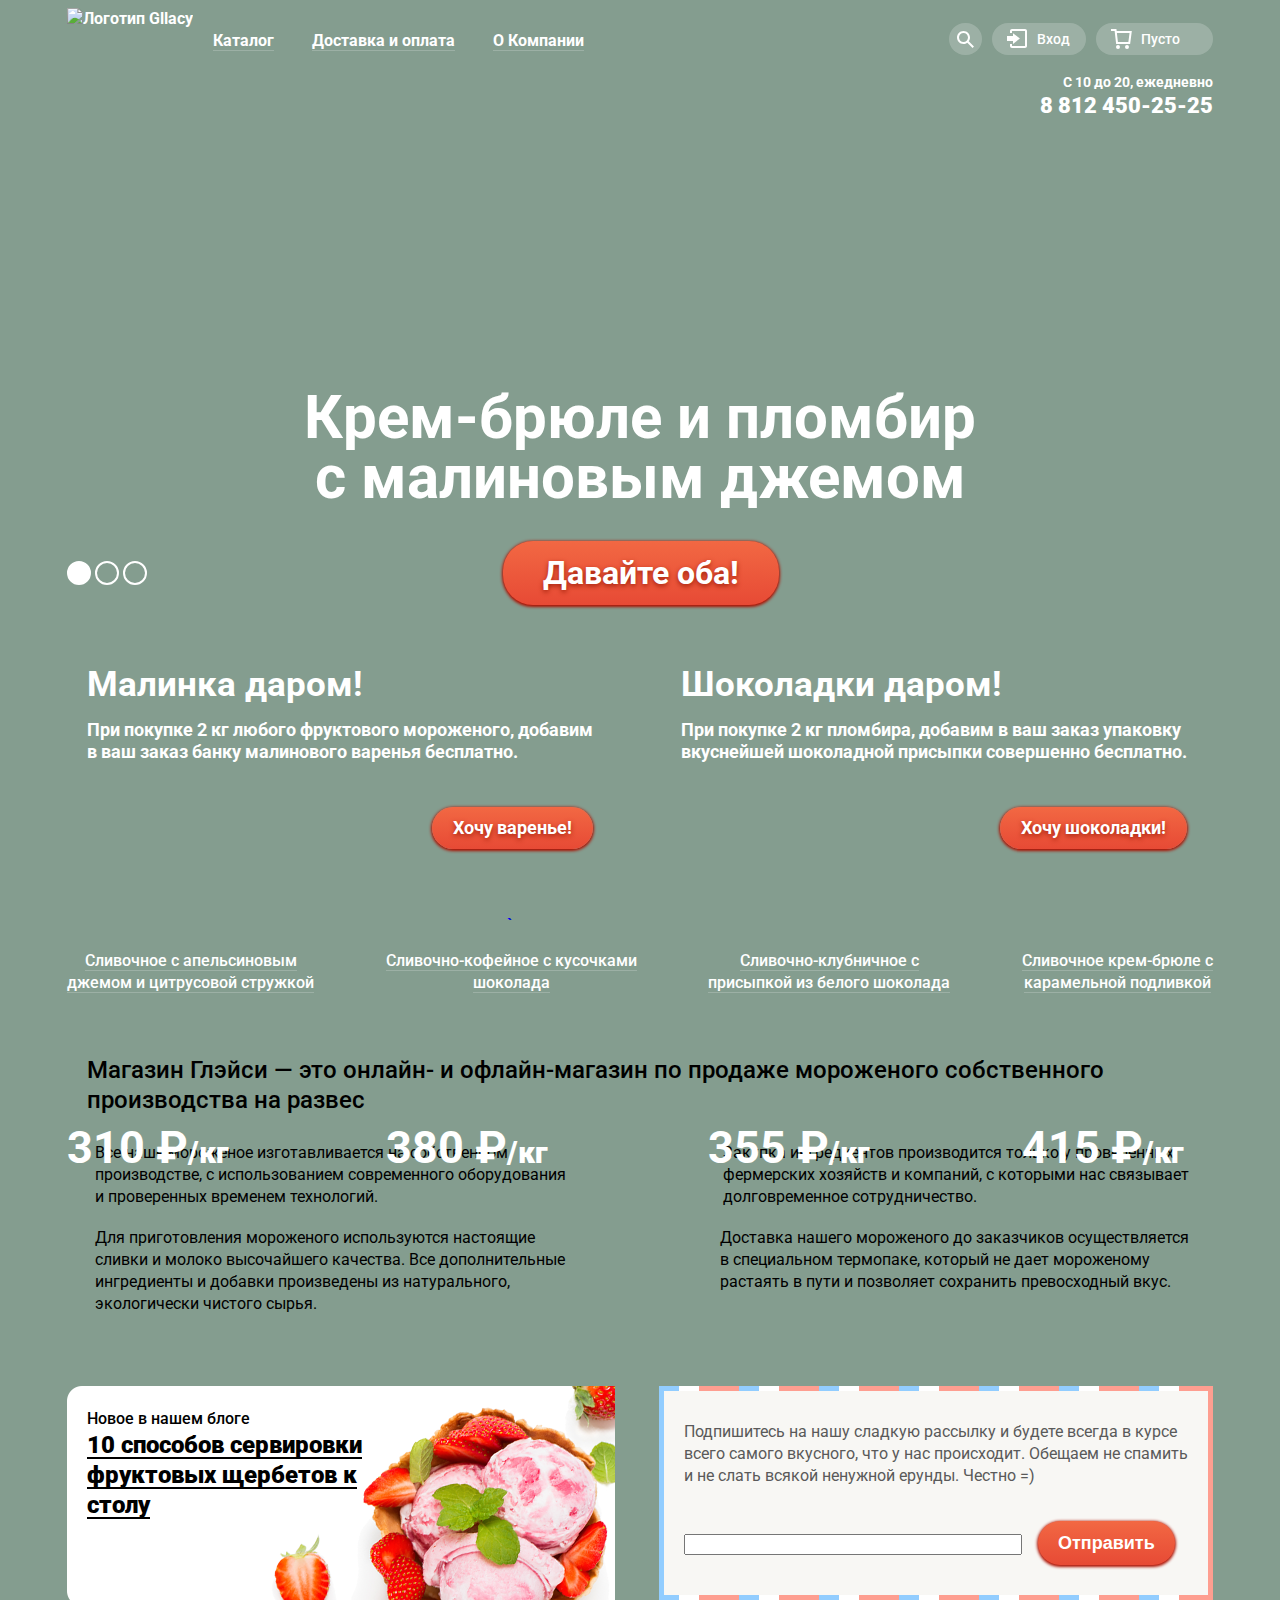
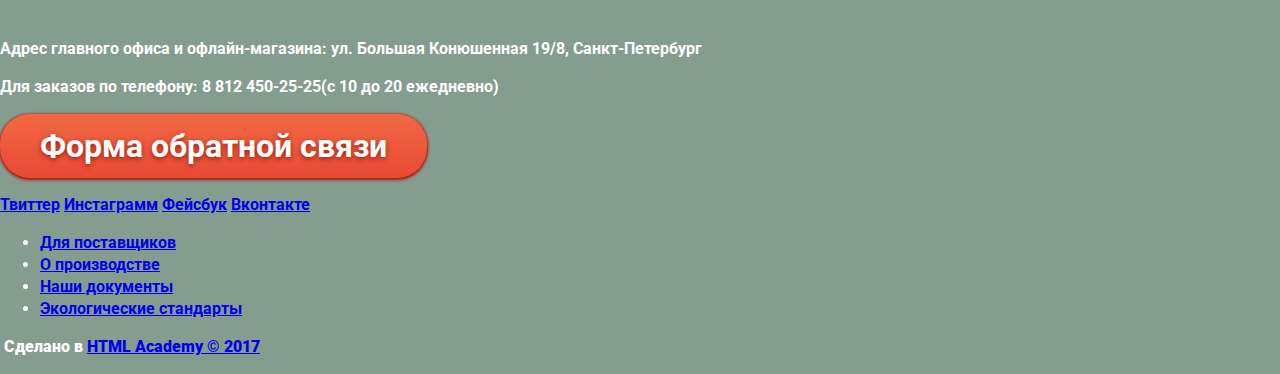
==== index.html @ 79364df5 "Добавил изменения в about" ====
<!DOCTYPE html>
<html lang="en">
<head>
	<meta charset="UTF-8">
	<title>Gllacy</title>
	<link href="https://fonts.googleapis.com/css?family=Roboto:400,500,700&amp;subset=cyrillic" rel="stylesheet">
	<link rel="stylesheet" href="css/styles.css">
</head>
<body>
	<header class="main-header conteiner">
		<img src="img/Logo.svg" alt="Логотип Gllacy" class="header-logo" height="64px">
		<nav>
			<ul class="site-nav">
				<li class="catalog-hover">
					<a href="#" class="catalog-link"><span>Каталог</span></a>	
					<div class="catalog-nav">
						<p>Новинки</p>
						<ul>
							<li><a href="#" class="link-item">Сливочное</a></li>
							<li><a href="#" class="link-item">Щербеты</a></li>
							<li><a href="#" class="link-item">Фруктовый лед</a></li>
							<li><a href="#" class="link-item">Мелорин</a></li>
						</ul>
					</div>
				</li>
				<li><a href="#" class="delivery-link"><span>Доставка и оплата</span></a></li>
				<li><a href="#"><span>О Компании</span></a></li>
			</ul>
			<ul class="user-nav">
				<li class="loop-link">
					<a href="#" class="user-links loop-icon"><svg version="1.1" xmlns="http://www.w3.org/2000/svg" xmlns:xlink="http://www.w3.org/1999/xlink" x="0px" y="0px" width="17px"
					 height="17px" viewBox="0 0 17 17" enable-background="new 0 0 17 17" xml:space="preserve">\
				<g id="Layer_2">
					<path fill="#FFFFFF" d="M16.958,15.527L11.75,10.32C12.533,9.247,13,7.93,13,6.5C13,2.91,10.09,0,6.5,0S0,2.91,0,6.5
						S2.91,13,6.5,13c1.438,0,2.763-0.473,3.839-1.263l5.205,5.204L16.958,15.527z M6.5,11C4.019,11,2,8.981,2,6.5S4.019,2,6.5,2
						S11,4.019,11,6.5S8.981,11,6.5,11z"/>
				</g>
				</svg>
				</a>
				<div class="find">
						<form action="#" class="find-form" method="post">
							<label for="#"><span  class="visually-hidden">Поиск</span>
							<input type="text" placeholder="Что ищем?">
							</label>
						</form>
				</div>
				</li>
				<li class="login-li"><a href="#" class="user-links login"><svg version="1.1" id="Layer_1" xmlns="http://www.w3.org/2000/svg" xmlns:xlink="http://www.w3.org/1999/xlink" x="0px" y="0px"
	 width="21px" height="19px" viewBox="0 0 21 19" enable-background="new 0 0 21 19" xml:space="preserve">
<g>
	<polygon fill="#FFFFFF" points="6,14.875 12.917,9.5 6,4.125 6,7.042 -0.042,7.042 -0.042,11.959 6,11.959 	"/>
	<path fill="#FFFFFF" d="M18,0H5C3.9,0,3,0.9,3,2v2h2V2h13v15H5v-2H3v2c0,1.1,0.9,2,2,2h13c1.1,0,2-0.9,2-2V2C20,0.9,19.1,0,18,0z"
		/>
</g>
</svg>Вход</a>
				<div class="feedback-header">
						<form action="#" class="feedback-header-form" method="post">
							<label for="#"><span  class="visually-hidden">Электронная почта</span>
							<input type="text" placeholder="Электронная почта">
							</label>
							<label for="#"><span  class="visually-hidden">Пароль</span>
							<input type="text" placeholder="Пароль">
							</label>
							<button type="submit" class="button-sbm">Войти</button>
							<p class="feedback-header-links">
								<a href="#"><span class="links-wrap">Забыли пароль?</span></a>
								<a href="#"><span class="links-wrap">Новая регистрация</span></a>
							</p>
						</form>
				</div>
				</li>
				<li class="basket-li"><a href="#" class="basket user-links"><svg version="1.1" id="Layer_1" xmlns="http://www.w3.org/2000/svg" xmlns:xlink="http://www.w3.org/1999/xlink" x="0px" y="0px"
	 width="21px" height="20px" viewBox="0 0 21 20" enable-background="new 0 0 21 20" xml:space="preserve">
<g>
	<path fill="#FFFFFF" d="M5.657,2.031L5.422,0H0v2h3.64l1.5,13h13.988l1.699-12.969H5.657z M17.372,13H6.922L5.888,4.031h12.66
		L17.372,13z"/>
	<circle fill="#FFFFFF" cx="6.984" cy="18" r="2"/>
	<circle fill="#FFFFFF" cx="15.984" cy="18" r="2"/>
</g>
</svg>
Пусто</a></li>
				<li>
					<p class="phone-number">
					С 10 до 20, ежедневно <b class="number">8 812 450-25-25</b>
					</p>
				</li>
			</ul>
		</nav>
	</header>
	<main class="conteiner">
		<section class="offer">
			<h1>Крем-брюле и пломбир <br> с малиновым джемом</h1>
				<div class="slider-wrap">
					<ul class="slider">
						<li>
							<label class="slider-item"><input type="radio" name="slider-number" checked><span class="radio-indicator"></span></label>
						</li>
						<li>
							<label class="slider-item"><input type="radio" name="slider-number"><span class="radio-indicator"></span></label>
						</li>
						<li>
							<label class="slider-item"><input type="radio" name="slider-number"><span class="radio-indicator"></span></label>
						</li>
					</ul>
					<a href="#" class="button-slider">Давайте оба!</a>
				</div>
			<h2 class="visually-hidden">Акции магазина:</h2>
		<ul class="offer-block-wrap">
				<li class="offer-block">
					<h3>Малинка даром!</h3>
					<p>При покупке 2 кг любого фруктового мороженого, добавим <br> в ваш заказ банку малинового варенья бесплатно.</p>
					<a href="#" class="offer-link">Хочу варенье!</a>
				</li>
				<li class="offer-block">
					<h3>Шоколадки даром!</h3>
					<p>При покупке 2 кг пломбира, добавим в ваш заказ упаковку  <br>вкуснейшей шоколадной присыпки совершенно бесплатно.</p>
					<a href="#" class="offer-link">Хочу шоколадки!</a>
				</li>
			</ul>
		</section>
		<section class="catalog">
			<h2 class="visually-hidden">Каталог товаров:</h2>
			<p class="catalog-item">
				<a href="#" class="image-link">
					<img src="img/catalog-image1.png" alt="">
					<span class="price">310 &#8381<b>/кг</b></span>
				</a>
				<span class="signature"><b>Сливочное с апельсиновым <br> джемом и цитрусовой стружкой</b>
				</span>
				<a href="#" class="button preview">Быстрый просмотр</a>
			</p>
			<p class="catalog-item">
				<a href="#" class="image-link">`
					<img src="img/catalog-image2.png" alt="">
					<span class="price">380 &#8381<b>/кг</b></span>
			</a>
				<span class="signature"><b>Сливочно-кофейное с кусочками <br> шоколада</b>
				</span>
				<a href="#" class="button preview">Быстрый просмотр</a>
			</p>
			<p class="catalog-item">
				<a href="#" class="image-link">
					<img src="img/catalog-image3.png" alt="">
					<span class="price">355 &#8381<b>/кг</b></span>
			</a>
				<span class="signature"><b>Сливочно-клубничное с <br> присыпкой из белого шоколада</b>
				</span>
				<a href="#" class="button preview">Быстрый просмотр</a>
			</p>
			<p class="catalog-item">
				<a href="#" class="image-link">
					<img src="img/catalog-image4.png" alt="">
					<span class="price">415 &#8381<b>/кг</b></span>
			</a>
				<span class="signature"><b>Сливочное крем-брюле с <br> карамельной подливкой</b>
				</span>
				<a href="#" class="button preview">Быстрый просмотр</a>
			</p>
		</section>
		<div class="about-shop">
			<h2 class="visually-hidden">Подробнее о магазине</h2>
			<section class="about-us">
				<h3>Магазин Глэйси — это онлайн- и офлайн-магазин по продаже мороженого собственного производства на развес</h3>
				<ul class="about-list">
					<li class="about-item">
						<img src="img/cream.svg" alt="">
						<p>Все наше мороженое изготавливается на собственном <br> производстве, с использованием современного оборудования <br>и проверенных временем технологий.</p>
					</li>
					<li class="about-item">
						<img src="img/cow.svg" alt="">
						<p>Закупка ингредиентов  производится только у проверенных <br> фермерских хозяйств и компаний, с которыми нас связывает <br> долговременное сотрудничество.</p>
					</li>
					<li class="about-item">
						<img src="img/list.svg" alt="">
						<p>Для приготовления мороженого используются настоящие <br> сливки и молоко высочайшего качества. Все дополнительные <br> ингредиенты и добавки произведены из натурального, <br> экологически чистого сырья. </p>
					</li>
					<li class="about-item">
						<img src="img/grad.svg" alt="">
						<p>Доставка нашего мороженого до заказчиков осуществляется <br> в специальном термопаке, который не дает мороженому <br> растаять в пути и позволяет сохранить превосходный вкус.</p>
					</li>
				</ul>
			</section>
			<section class="blog">
				<p>Новое в нашем блоге</p>
				<h2 class="blog-title"><b>10 способов сервировки <br>
					фруктовых щербетов к <br>
					столу</b></h2>
			</section>
			<section class="mail">
				<form action="#" class="write-mail" method="post">
					<label>Подпишитесь на нашу сладкую рассылку и будете всегда в курсе <br> всего самого вкусного, что у нас происходит. Обещаем не спамить <br> и не слать всякой ненужной ерунды. Честно =)
					</label> 
						<input type="text">
				<button type="submit" class="button send-btn">Отправить</button>
				<div class="mail-bg"></div>
				</form>
			</section>
		</div>
	</main>
	<footer>
		<div class="map">
			<img src="" alt="">
			<div class="feedback">
				<p class="adress">
					Адрес главного офиса и офлайн-магазина: <span>ул. Большая Конюшенная 19/8, Санкт-Петербург</span>
				</p>
				<p class="phone">
					Для заказов по телефону: <span>8 812 450-25-25</span>(с 10 до 20 ежедневно)
				</p>
				<a href="#" class="button feedback-button">Форма обратной связи</a>
			</div>
		</div>
		<p class="social">
			<a href="#">Твиттер</a>
			<a href="#">Инстаграмм</a>
			<a href="#">Фейсбук</a>
			<a href="#">Вконтакте</a>
		</p>
		<ul class="footer-nav">
			<li><a href="#">Для поставщиков</a></li>
			<li><a href="#">О производстве</a></li>
			<li><a href="#">Наши документы</a></li>
			<li><a href="#">Экологические стандарты</a></li>
		</ul>
		<p class="copyright">
			<img src="#" alt="" class="footer-logo">
			<b>Сделано в <a href="#">HTML Academy © 2017</a></b>
		</p>
	</footer>
	<script>
		var catalogFocus = document.querySelector(".catalog-link");
		var catalogShow = document.querySelector(".catalog-nav");
		var catalogBlur = document.querySelector(".delivery-link");
		var formFocus = document.querySelector(".loop-icon");
		var findShow = document.querySelector(".find");
		var findBlur = document.querySelector(".login");
		var loginShow = document.querySelector(".feedback-header");
		var loginBlur = document.querySelector(".basket");

		catalogFocus.addEventListener("focus", function() {
			catalogShow.classList.add("catalog-show");
		})

		catalogBlur.addEventListener("focus", function() {
			catalogShow.classList.remove("catalog-show");
		})

		formFocus.addEventListener("focus", function() {
			findShow.classList.add("find-show");
		})

		findBlur.addEventListener("focus", function() {
			findShow.classList.remove("find-show");
		})

		findBlur.addEventListener("focus", function() {
			loginShow.classList.add("feedback-header-show");
		})

		loginBlur.addEventListener("focus", function() {
			loginShow.classList.remove("feedback-header-show");
		})
	</script>
</body>
</html>
---- css/styles.css ----
body {
	margin: 0;
	padding: 0;
	font-family: "Roboto", Arial, sans-serif;
	font-size: 16px;
	line-height: 22px;
	font-weight: 700;
	color: #fff;
	background-color: #849d8f;
	background-image: url(../img/ice-cream.png);
	background-repeat: no-repeat;
	background-position: center top;
}

.visually-hidden:not(:focus):not(:active),
input[type="checkbox"].visually-hidden,
input[type="radio"].visually-hidden {
	position: absolute;

	width: 1px;
	height: 1px;
	margin: -1px;
	border: 0;
	padding: 0;

	white-space: nowrap;

	clip-path: inset(100%);
	clip: rect(0 0 0 0);
	overflow: hidden;
}

.conteiner {
	margin: 0 auto;
	width: 1146px;
}

.main-header {
	display: flex;
	justify-content: flex-start;
	margin-bottom: 270px;
}

.header-logo {
	margin: 0;
	padding: 0;
	margin-top: 8px;
}

.main-header nav {
	flex-grow: 1;
	display: flex;
	justify-content: space-between;
}

.site-nav {
	margin: 0;
	padding: 0;
	margin-top: 30px;
	margin-left: 4px;
	list-style: none;
	display: flex;
	justify-content: space-between;
	position: relative;
}

.site-nav li {
	margin-right: 6px;
	height: 30px;
}

.site-nav li:last-child {
	margin-right: 0px;
}

.site-nav a {
	text-decoration: none;
	position: relative;
	line-height: 18px;
	padding: 9px 16px;
	color: #fff;
}

.site-nav span {
	border-bottom: 1px solid rgba(255,255,255, 0.2);
}

.site-nav li:hover span {
	border: 0;
}

/*.site-nav .link-item:visited {
	background-color: #d07058;
	color: #fff;
}
*/
.site-nav a:hover,
.site-nav a:focus {
	background-color: #f8f7f4;
	border: 0;
	border-radius: 15px;
	color: #000;
}

.site-nav a:active,
.user-nav a:active {
	box-shadow: inset 0px 2px 1px 1px #696969;
}

.catalog-nav a:active {
	box-shadow: none;
}

.catalog-hover:hover .catalog-nav {
	display: block;
}

.catalog-nav {
	position: absolute;
	display: none;
	box-shadow: 0px 20px 40px 0 rgba(0,0,0,0.4);
	top: 33px;
	border-radius: 5px;
	height: 173px;
	width: 145px;
	color: #000;
	background-color: #f8f7f4;
}

.catalog-nav:before {
	top: -4px;
	left: 0;
	position: absolute;
	content: '';
	width: 100%;
	height: 25px;
	background-color: transparent;
}

.catalog-show {
	display: block;
}

.catalog-nav p {
	margin: 0;
	font-size: 14px;
	line-height: 16px;
	margin-top: 12px;
	margin-right: 9px;
	margin-left: 6px;
	padding-left: 15px;
	padding-bottom: 12px;
	border-bottom: 1px solid rgba(0,0,0,0.2)
}

.catalog-nav ul {
	list-style: none;
	margin: 0;
	padding: 0;
}

.catalog-nav li {
	margin: 0;
	height: auto;
}

.catalog-nav a {
	display: block;
	padding-bottom: 9px;
	color: #000;
	font-weight: 400;
	font-size: 14px;
	line-height: 16px;
	padding-left: 21px;
	padding-top: 8px;
}

.catalog-nav a:visited {
	background-color: #d07058;
}

.catalog-nav a:hover,
.catalog-nav a:focus {
	background-color: #fbded8;
	border-radius: 0;
}

.catalog-nav a:active {
	background-color: #f6b5a5;
}

.catalog-nav li:first-child a {
	padding-top: 10px;
}

.catalog-nav li:last-child a {
	padding-bottom: auto;
	border-radius: 5px;
}

.phone-number {
	margin: 0;
}

.user-nav {
	margin: 0;
	padding: 0;
	margin-top: 23px;
	justify-content: flex-end;
	flex-wrap: wrap;
	list-style: none;
	display: flex;
	width: 265px;
}

.user-nav .user-links {
	position: relative;
	border-radius: 20px;
	display: inline-block;
	background-color: rgba(255,255,255,0.2);
	padding: 8px 0;
	vertical-align: middle;
	padding-left: 45px;
	padding-right: 16px;
	text-decoration: none;
	color: #fff;
	margin-right: 10px;
	font-size: 14px;
	line-height: 16px;
	font-weight: 500;
}

.user-nav .basket {
	padding-right: 33px;
}

.user-nav svg {
	margin-top: -10px;
	top: 50%;
	left: 15px;
	position: absolute;	
}

.loop-icon svg {
	position: static;
	margin: 0;
	margin-top: 4px;
}

.user-nav .loop-icon {
	padding: 4px 8px;
}

.user-nav a:hover,
.user-nav a:focus {
	background-color: #fff;
	color: #000;
}

.user-nav a:hover path,
.user-nav a:hover circle,
.user-nav a:hover polygon,
.user-nav a:focus path,
.user-nav a:focus circle,
.user-nav a:focus polygon {
	fill: #000;
}

.loop-link {
	position: relative;
}

.find {
	padding: 20px;
	width: 340px;
	position: relative;
	margin-top: 5px;
	background-clip: padding-box;
	border-radius: 5px;
	background-color: #f8f7f4;
	position: absolute;
	right: 10px;
	display: none;
	box-shadow: 0px 20px 40px 0 rgba(0,0,0,0.4);
}

.find-show {
	display: block;
}

.find:before {
	top: -5px;
	left: 0;
	position: absolute;
	content: '';
	width: 100%;
	height: 5px;
	background-color: transparent;
}

.loop-link:hover .find,
.loop-link a:focus + .find{
	display: block;
}

.find-form input {
	font-family: inherit;
	text-decoration: none;
	padding: 10px 0;
	font-weight: 400;
	font-size: 14px;
	line-height: 24px;
	padding-left: 15px;
	padding-right: 164px;
	border: none;
	border: 1px solid #d3d3d2;
	border-radius: 5px;
}

.login-li {
	position: relative;
}

.feedback-header {
	padding: 20px 0;
	right: 10px;
	position: absolute;
	border-radius: 5px;
	background-color: #f8f7f4;
	width: 278px;
	margin-top: 5px;
	display: none;
}

.feedback-header:before {
	top: -5px;
	left: 0;
	position: absolute;
	content: '';
	width: 100%;
	height: 5px;
	background-color: transparent;
}

.login-li:hover .feedback-header,
.login-li a:focus + .feedback-header{
	display: block;
}

.feedback-header-show {
	display: block;
}

.feedback-header-form {
	justify-content: space-around;
	display: flex;
	flex-wrap: wrap;
}

.feedback-header-form input {
	padding: 9px 15px;
	font-family: inherit;
	width: 210px;
	margin-bottom: 20px;
	font-size: 14px;
	line-height: 24px;
}

.button-sbm {
	background: linear-gradient(to top, #e74a35, #f26843);
	border: 0;
	box-shadow: 0 1px 3px 1px #ac1000;
	padding: 0;
	margin: 0;
	padding: 0 25px;
	font-size: 18px;
	line-height: 24px;
	color: #fff;
	cursor: pointer;
	border-radius: 22px;
	font-weight: 700;
	height: 50px;
}

.feedback-header-links {
	margin: 0;
}

.feedback-header-links a {
	margin: 0;
	padding: 0;
	display: block;
	text-decoration: none;
	font-size: 13px;
	line-height: 24px;
	color: #000;
}

.links-wrap {
	border-bottom: 1px solid rgba(0,0,0, 0.3);
}

.user-nav .basket {
	margin-right: 0;
}

.phone-number {
	margin: 0;
	text-align: right;
	margin-top: 19px;
	font-size: 14px;
	line-height: 16px;
}

.number {
	margin: 0;
	margin-top: 4px;
	font-size: 22px;
	line-height: 24px;
	display: block;
}

/*Стилизация offer*/

.offer h1 {
	margin: 0;
	margin-bottom: 33px;
	text-align: center;
	font-size: 60px;
	line-height: 60px;
}

.slider {
	padding: 0;
	margin: 0;
	list-style: none;
	display: flex;
	padding-top: 20px;
}

.slider-wrap{
	display: flex;
	justify-content: space-between;
	margin-bottom: 40px;
}

.button-slider, .button {
	display: inline-block;
	text-decoration: none;
	color: #fff;
	padding: 10px 40px;
	margin-right: 434px;
	font-size: 32px;
	line-height: 44px;
	border-radius: 30px;
	background: linear-gradient(to top, #e74a35, #f26843), rgba(255,255,255);
	box-shadow: 0 1px 3px 1px #ac1000;
	text-shadow: 0px 2px 5px #a0200b;
}

.button-slider:hover,
.button-slider:active,
.button:hover,
.button:active {
	background: linear-gradient(to bottom,#f58669 0%,#ec6f5e 100%);
}

.button-slider:active, 
.button:active {
	background: linear-gradient(to bottom,#d74632 0%,#e1613e 100%);
	box-shadow: inset 0 2px 2px 0px #942718;
}

.slider li {
	margin-left: 4px;
}

.slider li:first-child {
	margin: 0;
}

.slider-item label {
	display: inline-block;
}

.slider-item input {
	margin: 0;
	display: none;
}

.slider-item input:checked + .radio-indicator {
	background-color: #fff;
}

.slider-item input:hover:not(:checked) + .radio-indicator {
	background-color: #b2c1b7;
}

.radio-indicator {
	display: inline-block;
	width: 20px;
	height: 20px;
	border: 2px solid #fff;
	border-radius: 50%;
	cursor: pointer;
}

.offer-block-wrap {
	display: flex;
	justify-content: space-between;
}

.offer-block-wrap {
	padding: 0;
	margin: 0;
	list-style:none;
}

.offer-block {
	background-image: url(../img/malin.jpg);
	background-repeat: no-repeat;
	background-position: top left;
	padding-top: 19px;
	padding-left: 20px;
	padding-right: 26px;
	border-radius: 17px;
	padding-bottom: 25px;
	margin-bottom: 40px;
}

.offer-block h3 {
	display: inline-block;
	font-size: 35px;
	line-height: 41px;
	margin: 0;
	padding: 0;
	margin-bottom: 14px;
}

.offer-block p, .offer-block2 p {
	margin: 0;
	padding: 0;
	font-size: 18px;
	margin-bottom: 44px;
}

.offer-block-wrap .offer-link {
	display: inline-block;
	text-decoration: none;
	color: #fff;
	padding: 10px 21px;
	font-size: 18px;
	border-radius: 30px;
	float: right;
	background: linear-gradient(to top, #e74a35, #f26843);
	box-shadow: 0 1px 3px 1px #ac1000;
	text-shadow: 0px 2px 5px #a0200b;
}

.offer-block-wrap .offer-link:hover,
.offer-block-wrap .offer-link:active {
	background: linear-gradient(to bottom,#f58669 0%,#ec6f5e 100%);
}

.offer-block-wrap .offer-link:active {
	background: linear-gradient(to bottom,#d74632 0%,#e1613e 100%);
	box-shadow: inset 0 2px 2px 0px #942718;
}

.offer-block-wrap li:last-child {
	background-image: url(../img/chocolate.jpg);
}

/*Стилизация catalog*/

.catalog {
	display: flex;
	text-align: center;
	justify-content: space-between;
	margin-bottom: 36px;
}

.catalog-item {
	margin: 0;
	padding: 0;
	display: flex;
	flex-direction: column;
	position: relative;
	cursor: pointer;
}

.signature b {
	margin: 0;
	padding: 0;
	font-weight: 500;
	border-bottom: 1px solid rgba(255,255,255,0.2);
}

.image-link {
	padding: 0;
	margin: 0;
	max-height: 267px;
	text-decoration: none;
	position: relative;
	margin-bottom: 14px;
}

.price {
	position: absolute;
	top: 211px;
	color: #fff;
	left: 0;
	font-size: 45px;
	line-height: 45px;
}

.price b {
	font-size: 30px;
	line-height: 45px;

}

.preview {
	margin: 0;
	padding-left: 15px;
	padding-right: 15px;
	text-shadow: none;
	display: inline-block;
	top: 338px;
	left: 50%;
	margin-left: -100px;
	max-width: 200px;
	font-size: 18px;
	line-height: 24px;
	position: absolute;
	display: none;
}

.catalog-item:hover .preview, 
.catalog-item:hover:before{
	display: block;
}


.image-link:before {
	content: '';
	position: absolute;
	width: 60px;
	height: 60px;
	background-image: url(../img/hit.png);
}

.catalog-item:before {
	top: -6px;
	left: -13px;
	padding-left: 13px;
	padding-right: 13px;
	padding-bottom: 85px;
	content: '';
	position: absolute;
	width: 100%;
	height: 100%;
	background-color: rgba(255,255,255,0.2);
	box-shadow: 0px 5px 60px 0px rgba(0,0,0,0.4);
	border-radius: 5px;
	display: none;
}

/*Стилезация about-us*/

.about-list {
	margin: 0;
	padding: 0;
	list-style: none;
	display: flex;
	flex-direction: row;
	justify-content: space-between;
	flex-wrap: wrap;
	max-width: 1146px;
}

.about-us {
	background-image: url(../img/about-bg.jpg);
	background-repeat: no-repeat;
	border-radius: 18px;
	padding-top: 25px;
	padding-left: 20px;
	padding-right: 24px;
	padding-bottom: 20px;
	margin-bottom: 45px;
}

.about-us h3 {
	margin: 0;
	padding: 0;
	margin-bottom: 14px;
	font-size: 24px;
	line-height: 30px;
	font-weight: 500;
	color: #000;
}

.about-item p {
	margin: 0;
	padding: 0;
	font-size: 16px;
	margin-top: 13px;
	line-height: 22px;
	margin-left: 8px;
	color: #000;
	font-weight: 400;
	display: inline-block;
}

.about-item {
	display: flex;
	align-items: flex-start;
	margin-bottom: 6px;
}

.about-shop {
	display: flex;
	flex-direction: row;
	justify-content: space-between;
	flex-wrap: wrap;
}

.blog {
	background-image: url(../img/strawberry.png);
	color: #000;
	padding-top: 22px;
	padding-left: 20px;
	padding-right: 253px;
	padding-bottom: 80px;
}

.blog p {
	padding: 0;
	margin: 0;
	font-weight: 500;
	font-size: 16px;
	line-height: 22px;
}

.blog-title {
	padding: 0;
	margin: 0;
	font-size: 24px;
	line-height: 30px;
}

.blog-title b {
	background-image: linear-gradient(to bottom, #000, #000);
	background-position: 0 26px;
 	background-repeat: repeat-x;
  	background-size: 1px;
}

.mail {
	padding: 5px;
	color: #5a5a5a;
	position: relative;
}

.mail-bg {
	width: 100%;
	top: 0px;
	left: 0px;
	height: 100%;
	position: absolute;/*#fe9e90 40px*/
	z-index: -1;
	background-image: repeating-linear-gradient(to right,
                        #92cdff 0, #92cdff 20px,
                        #fff 20px, #fff 40px,
                        #fe9e90 40px, #fe9e90 80px);
	bgr
}

.write-mail label {
	display: block;
	font-size: 16px;
	line-height: 22px;
	font-weight: 400;
	margin-bottom: 34px;
	padding: 0;
}

.write-mail {
	padding: 30px 20px;
	background-color: #f8f7f4;
}

.write-mail input {
	width: 100%;
	max-width: 330px;
}

.send-btn {
	padding: 0;
	margin: 0;
	padding: 10px 20px;
	text-shadow: none;
	font-size: 18px;
	font-weight: 700;	
	line-height: 24px;
	border: 0;
	margin-left: 12px;
}
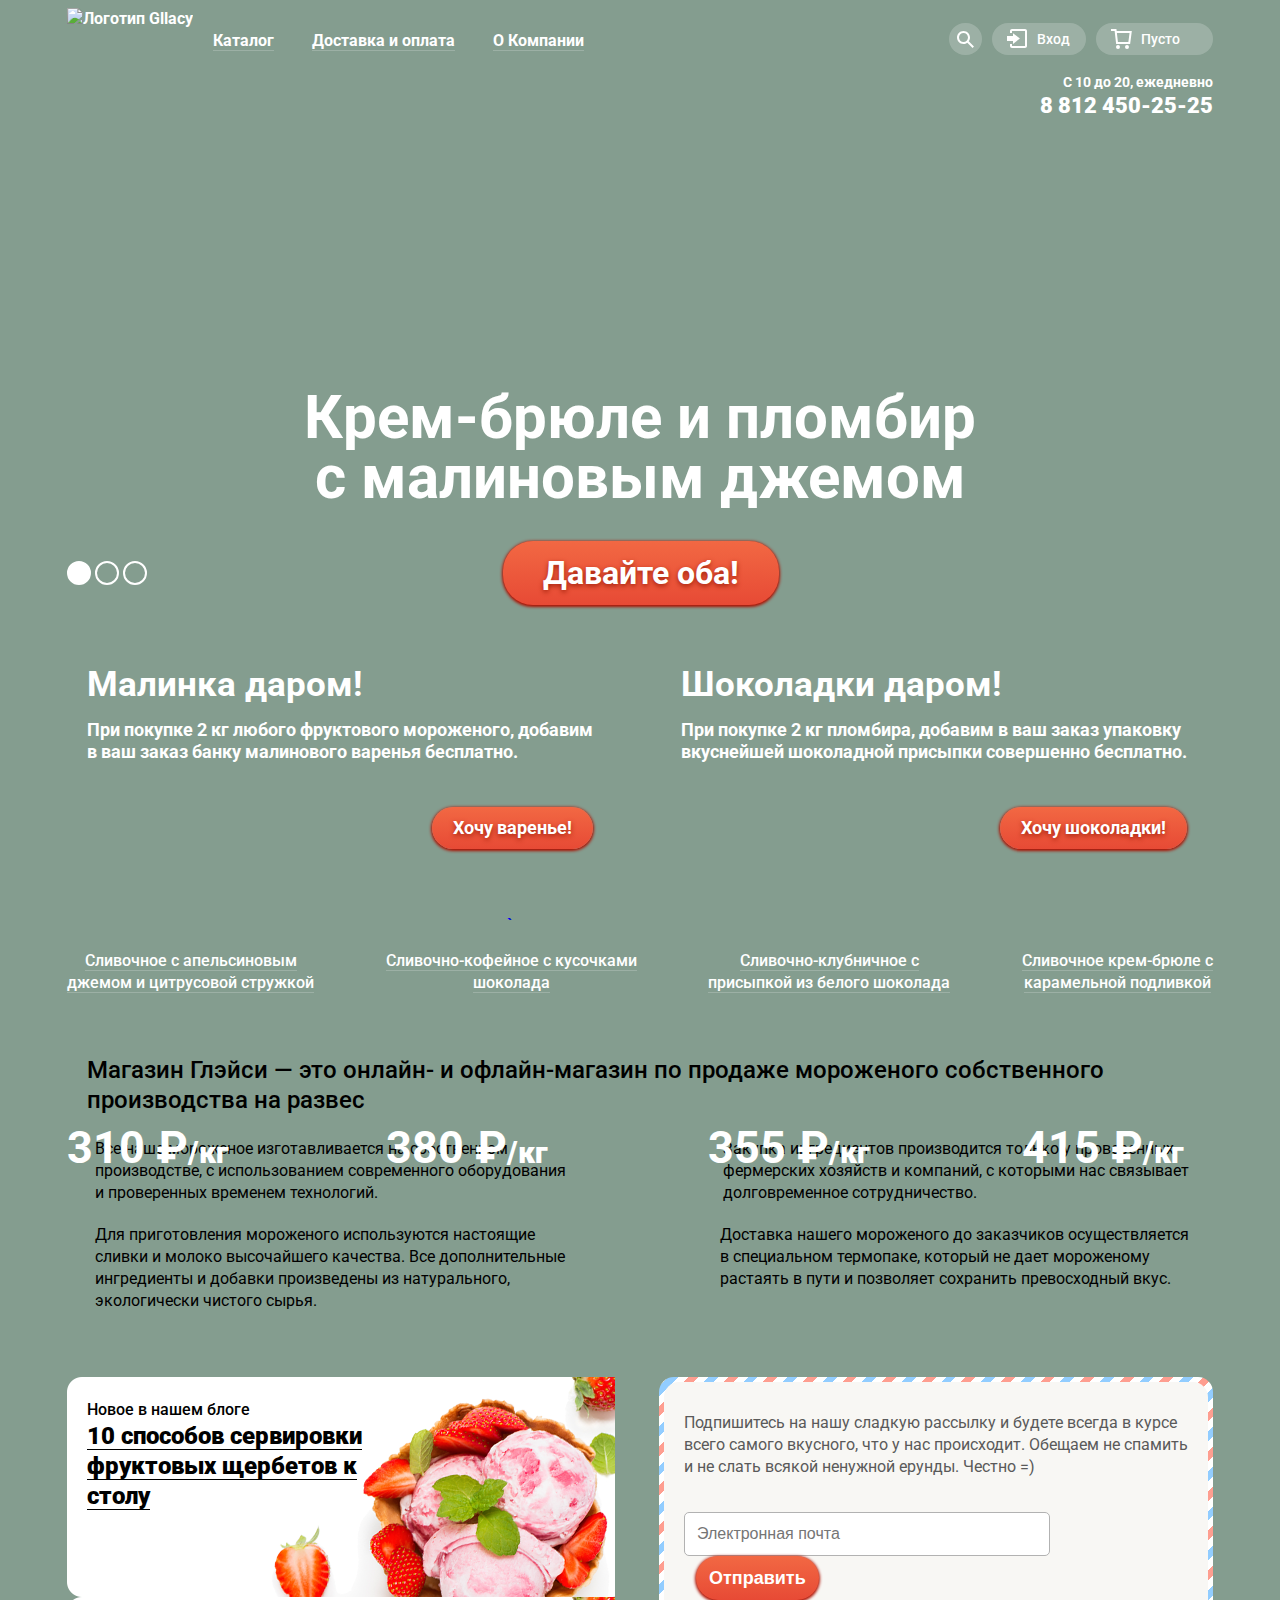
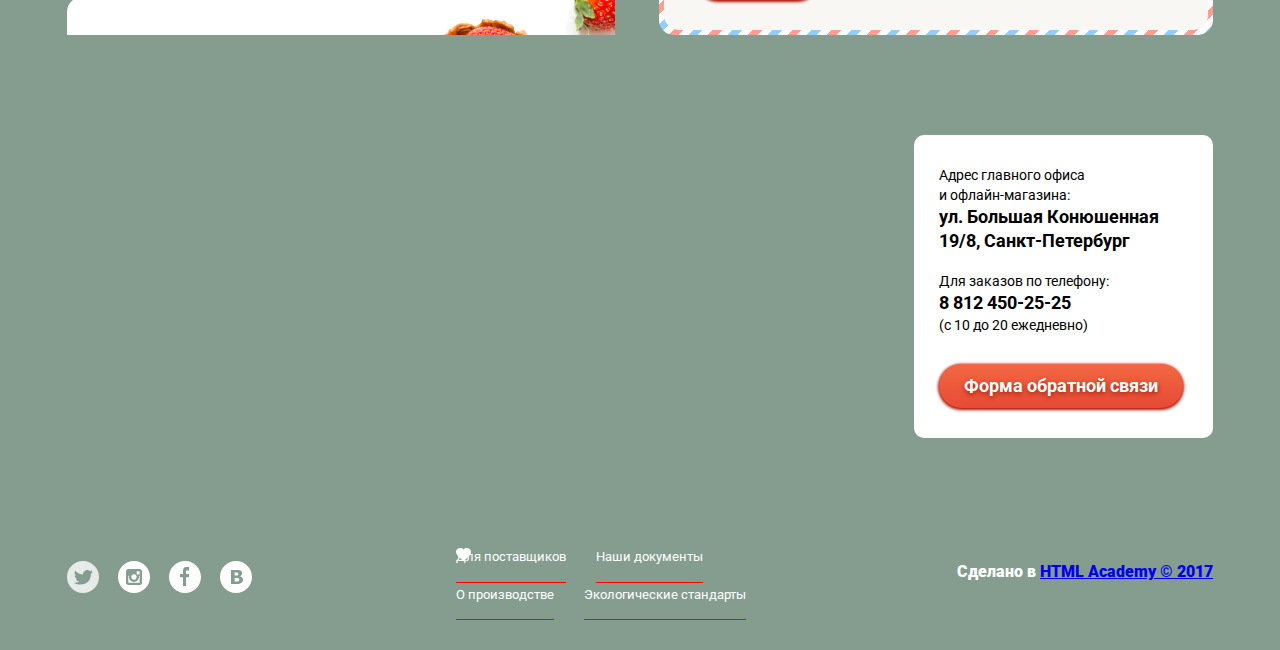
==== commit e4f44345: "Начал footer" ====
--- a/index.html
+++ b/index.html
@@ -5,6 +5,8 @@
 	<title>Gllacy</title>
 	<link href="https://fonts.googleapis.com/css?family=Roboto:400,500,700&amp;subset=cyrillic" rel="stylesheet">
 	<link rel="stylesheet" href="css/styles.css">
+	<script src="https://api-maps.yandex.ru/2.1/?apikey=9c925dc1-0f77-4cd8-8459-018b9f4725b3&lang=ru_RU" type="text/javascript">
+    </script>
 </head>
 <body>
 	<header class="main-header conteiner">
@@ -190,7 +192,7 @@
 				<form action="#" class="write-mail" method="post">
 					<label>Подпишитесь на нашу сладкую рассылку и будете всегда в курсе <br> всего самого вкусного, что у нас происходит. Обещаем не спамить <br> и не слать всякой ненужной ерунды. Честно =)
 					</label> 
-						<input type="text">
+						<input type="text" placeholder="Электронная почта">
 				<button type="submit" class="button send-btn">Отправить</button>
 				<div class="mail-bg"></div>
 				</form>
@@ -198,11 +200,10 @@
 		</div>
 	</main>
 	<footer>
-		<div class="map">
-			<img src="" alt="">
+		<div class="map" id="map-canvas">
 			<div class="feedback">
 				<p class="adress">
-					Адрес главного офиса и офлайн-магазина: <span>ул. Большая Конюшенная 19/8, Санкт-Петербург</span>
+					Адрес главного офиса <br> и офлайн-магазина: <span>ул. Большая Конюшенная <br> 19/8, Санкт-Петербург</span>
 				</p>
 				<p class="phone">
 					Для заказов по телефону: <span>8 812 450-25-25</span>(с 10 до 20 ежедневно)
@@ -210,23 +211,75 @@
 				<a href="#" class="button feedback-button">Форма обратной связи</a>
 			</div>
 		</div>
-		<p class="social">
-			<a href="#">Твиттер</a>
-			<a href="#">Инстаграмм</a>
-			<a href="#">Фейсбук</a>
-			<a href="#">Вконтакте</a>
-		</p>
-		<ul class="footer-nav">
-			<li><a href="#">Для поставщиков</a></li>
-			<li><a href="#">О производстве</a></li>
-			<li><a href="#">Наши документы</a></li>
-			<li><a href="#">Экологические стандарты</a></li>
-		</ul>
-		<p class="copyright">
-			<img src="#" alt="" class="footer-logo">
-			<b>Сделано в <a href="#">HTML Academy © 2017</a></b>
-		</p>
+		<div class="conteiner">
+			<p class="social">
+				<a href="#"><svg version="1.1" xmlns="http://www.w3.org/2000/svg" xmlns:xlink="http://www.w3.org/1999/xlink" x="0px" y="0px" width="32px"
+				 height="32px" viewBox="0 0 32 32" enable-background="new 0 0 32 32" xml:space="preserve">
+			<g id="Layer_1">
+			</g>
+			<g id="Layer_2">
+				<path fill="#e6ebe9" d="M16,0C7.164,0,0,7.164,0,16c0,8.837,7.164,16,16,16c8.837,0,16-7.163,16-16C32,7.164,24.837,0,16,0z
+			 M23.944,12.809c-0.251,6.516-3.463,10.832-10.992,10.702c-0.14,0-0.205,0-0.233,0c-0.015,0-0.021,0-0.021,0
+			c-0.029,0-0.094,0-0.232,0c-0.447,0-4.543-0.443-5.344-1.823c2.479,0.19,4.247-0.406,5.12-1.136
+			c-1.048-0.289-2.923-0.461-3.251-2.848c0.384,0.104,0.618,0.221,1.299,0.113c-1.307-0.824-2.758-1.519-2.679-3.643
+			c0.311,0.317,1.164,0.518,1.46,0.457c-0.768-0.233-2.149-3.244-0.974-4.781c1.984,1.79,4.075,3.482,7.804,3.643
+			c0.227-2.214,1.24-3.699,3.168-4.325c1.84-0.479,3.255,0.26,3.901,1.138c0.737-0.224,1.453-0.466,2.193-0.685
+			c-0.004,0.833-0.569,1.463-0.935,1.709c0.747,0.165,1.423-0.475,1.423-0.475C25.467,11.818,24.557,12.58,23.944,12.809z"/>
+			</g>
+			</svg>
+			Твиттер</a>
+				<a href="#"><svg version="1.1" id="Layer_1" xmlns="http://www.w3.org/2000/svg" xmlns:xlink="http://www.w3.org/1999/xlink" x="0px" y="0px"
+				 width="32px" height="32px" viewBox="0 0 32 32" enable-background="new 0 0 32 32" xml:space="preserve">
+			<g>
+				<path fill="#FFFFFF" d="M20.916,16c0,2.728-2.211,4.938-4.938,4.938S11.039,18.728,11.039,16c0-0.394,0.051-0.773,0.138-1.14
+			h-0.897v6.838h11.396V14.86h-0.897C20.865,15.227,20.916,15.606,20.916,16z"/>
+				<path fill="#FFFFFF" d="M15.978,18.659c1.466,0,2.659-1.193,2.659-2.659s-1.193-2.659-2.659-2.659
+			c-1.466,0-2.659,1.193-2.659,2.659S14.511,18.659,15.978,18.659z"/>
+				<rect x="18.637" y="10.302" fill="#FFFFFF" width="3.039" height="3.039"/>
+				<path fill="#FFFFFF" d="M16,0C7.164,0,0,7.164,0,16c0,8.837,7.164,16,16,16c8.837,0,16-7.163,16-16C32,7.164,24.837,0,16,0z
+			 M23.955,21.698c0,1.254-1.025,2.279-2.279,2.279H10.279C9.026,23.978,8,22.952,8,21.698V10.302c0-1.253,1.026-2.279,2.279-2.279
+			h11.396c1.254,0,2.279,1.026,2.279,2.279V21.698z"/>
+			</g>
+			</svg>
+			Инстаграмм</a>
+				<a href="#"><svg version="1.1" id="Layer_1" xmlns="http://www.w3.org/2000/svg" xmlns:xlink="http://www.w3.org/1999/xlink" x="0px" y="0px"
+				 width="32px" height="32px" viewBox="0 0 32 32" enable-background="new 0 0 32 32" xml:space="preserve">
+			<path fill="#FFFFFF" d="M16,0C7.164,0,0,7.163,0,16s7.164,16,16,16c8.837,0,16-7.164,16-16S24.837,0,16,0z M20.062,9.455h-3.021
+				v3.444h3.021v3.445h-3.021v8.61h-3.021v-8.61H11v-3.445h3.021V9.455c0-1.902,1.353-3.445,3.021-3.445h3.021V9.455z"/>
+			</svg>
+			Фейсбук</a>
+				<a href="#"><svg version="1.1" id="Layer_1" xmlns="http://www.w3.org/2000/svg" xmlns:xlink="http://www.w3.org/1999/xlink" x="0px" y="0px"
+				 width="32px" height="32px" viewBox="0 0 32 32" enable-background="new 0 0 32 32" xml:space="preserve">
+			<g>
+				<path fill="#FFFFFF" d="M16.637,14.495c0.402-0.019,0.719-0.082,0.951-0.188c0.326-0.145,0.54-0.33,0.641-0.559
+			c0.101-0.229,0.15-0.496,0.15-0.797c0-0.232-0.058-0.465-0.174-0.697c-0.116-0.232-0.322-0.405-0.617-0.517
+			c-0.264-0.1-0.592-0.155-0.984-0.165c-0.392-0.009-0.943-0.014-1.652-0.014h-0.339v2.965h0.565
+			C15.749,14.523,16.235,14.514,16.637,14.495z"/>
+				<path fill="#FFFFFF" d="M18.118,17.084c-0.282-0.081-0.672-0.125-1.166-0.132c-0.494-0.006-1.012-0.009-1.55-0.009h-0.79v3.493
+			h0.264c1.014,0,1.74-0.003,2.18-0.009c0.438-0.007,0.843-0.088,1.212-0.245c0.377-0.157,0.633-0.364,0.774-0.625
+			s0.214-0.562,0.214-0.9c0-0.446-0.088-0.788-0.261-1.03C18.825,17.386,18.531,17.204,18.118,17.084z"/>
+				<path fill="#FFFFFF" d="M16,0C7.164,0,0,7.164,0,16c0,8.837,7.164,16,16,16c8.837,0,16-7.163,16-16C32,7.164,24.837,0,16,0z
+			 M22.602,20.531c-0.273,0.533-0.646,0.976-1.124,1.327c-0.552,0.415-1.161,0.71-1.823,0.886s-1.501,0.264-2.519,0.264h-6.121V8.987
+			h5.443c1.13,0,1.957,0.038,2.48,0.113c0.524,0.076,1.045,0.242,1.561,0.5c0.533,0.27,0.929,0.632,1.189,1.087
+			c0.26,0.455,0.392,0.975,0.392,1.558c0,0.678-0.179,1.278-0.536,1.795c-0.358,0.518-0.863,0.92-1.517,1.208v0.075
+			c0.917,0.182,1.642,0.559,2.179,1.13c0.537,0.571,0.807,1.325,0.807,2.261C23.013,19.392,22.875,19.997,22.602,20.531z"/>
+			</g>
+			</svg>
+			Вконтакте</a>
+			</p>
+			<ul class="footer-nav">
+				<li class="footer-nav-item"><a href="#">Для поставщиков</a></li>
+				<li class="footer-nav-item"><a href="#">О производстве</a></li>
+				<li class="footer-nav-item"><a href="#">Наши документы</a></li>
+				<li class="footer-nav-item"><a href="#">Экологические стандарты</a></li>
+			</ul>
+			<p class="copyright">
+				<img src="#" alt="" class="footer-logo">
+				<b>Сделано в <a href="#">HTML Academy © 2017</a></b>
+			</p>
+		</div>
 	</footer>
+	<script src="https://maps.googleapis.com/maps/api/js?v=3.exp&amp;sensor=false"></script>
 	<script>
 		var catalogFocus = document.querySelector(".catalog-link");
 		var catalogShow = document.querySelector(".catalog-nav");
@@ -260,6 +313,30 @@
 		loginBlur.addEventListener("focus", function() {
 			loginShow.classList.remove("feedback-header-show");
 		})
+
+    ymaps.ready(init);
+
+    function init(){     
+        var map = new ymaps.Map("map-canvas", {
+            center: [59.9389,30.3262],
+            zoom: 17,
+            controls: [],
+            behaviors: ['drag']
+        });
+
+        var placemark = new ymaps.Placemark([59.9386,30.3231], {
+        	hintContent: 'ул. Большая Конюшенная 19/8, Санкт-Петербург',
+        	balloonContent: 'ул. Большая Конюшенная 19/8, Санкт-Петербург'
+        },
+        {
+        	iconLayout: 'default#image',
+        	iconImageHref: 'img/cream-pin.png',
+        	iconImageSize: [218,142],
+        	iconImageOffset: [-45,-142]
+        });
+
+        map.geoObjects.add(placemark);
+    }
 	</script>
 </body>
 </html>--- a/css/styles.css
+++ b/css/styles.css
@@ -666,7 +666,7 @@
 	display: none;
 }
 
-/*Стилезация about-us*/
+/*Стилезация about-shop*/
 
 .about-list {
 	margin: 0;
@@ -687,13 +687,13 @@
 	padding-left: 20px;
 	padding-right: 24px;
 	padding-bottom: 20px;
-	margin-bottom: 45px;
+	margin-bottom: 39px;
 }
 
 .about-us h3 {
 	margin: 0;
 	padding: 0;
-	margin-bottom: 14px;
+	margin-bottom: 9px;
 	font-size: 24px;
 	line-height: 30px;
 	font-weight: 500;
@@ -704,7 +704,7 @@
 	margin: 0;
 	padding: 0;
 	font-size: 16px;
-	margin-top: 13px;
+	margin-top: 14px;
 	line-height: 22px;
 	margin-left: 8px;
 	color: #000;
@@ -731,7 +731,7 @@
 	padding-top: 22px;
 	padding-left: 20px;
 	padding-right: 253px;
-	padding-bottom: 80px;
+	padding-bottom: 86px;
 }
 
 .blog p {
@@ -751,7 +751,7 @@
 
 .blog-title b {
 	background-image: linear-gradient(to bottom, #000, #000);
-	background-position: 0 26px;
+	background-position: 0 27px;
  	background-repeat: repeat-x;
   	background-size: 1px;
 }
@@ -769,11 +769,12 @@
 	height: 100%;
 	position: absolute;/*#fe9e90 40px*/
 	z-index: -1;
-	background-image: repeating-linear-gradient(to right,
-                        #92cdff 0, #92cdff 20px,
-                        #fff 20px, #fff 40px,
-                        #fe9e90 40px, #fe9e90 80px);
-	bgr
+	background-image: repeating-linear-gradient(135deg,
+                        #fff 0, #fff 7px,
+                        #92cdff 7px, #92cdff 14px,
+                        #fff 14px, #fff 21px, 
+                        #fe9e90 21px, #fe9e90 28px);
+	border-radius: 15px;
 }
 
 .write-mail label {
@@ -788,21 +789,144 @@
 .write-mail {
 	padding: 30px 20px;
 	background-color: #f8f7f4;
+	border-radius: 15px;
 }
 
 .write-mail input {
+	padding: 12px 12px;
+	font-size: 16px;
+	font-weight: 400;
+	border: 1px solid #b2b2b2;
+	border-radius: 5px;
 	width: 100%;
-	max-width: 330px;
+	max-width: 340px;
 }
 
 .send-btn {
 	padding: 0;
 	margin: 0;
-	padding: 10px 20px;
+	padding: 10px 13px;
 	text-shadow: none;
 	font-size: 18px;
 	font-weight: 700;	
 	line-height: 24px;
 	border: 0;
 	margin-left: 12px;
+}
+
+/*Стилизация footer*/
+
+footer .conteiner{
+	display: flex;
+	flex-direction: row;
+	flex-wrap: wrap;
+	margin-top: 40px;
+	margin-bottom: 30px;
+	justify-content: space-between;
+}
+
+.map {
+	width: 100%;
+	max-width: 1200px;
+	margin: 0 auto;
+	margin-top: 40px;
+	position: relative;
+	height: 430px;
+}
+
+
+.feedback {
+	display: inline-block;
+	text-align: left;
+	position: absolute;
+	z-index: 1;
+	color: #000;
+	top: 60px;
+	right: 0;
+	background-color: #fff;
+	margin-left: auto;
+	margin-right: 27px;
+	padding-right: 0;
+	padding: 30px;
+	padding-left: 25px;
+	border-radius: 10px;
+}
+
+.feedback p {
+	margin: 0;
+	padding: 0;
+	display: block;
+	font-size: 14px;
+	line-height: 20px;
+	font-weight: 400;
+}
+
+.feedback span {
+	font-size: 18px;
+	line-height: 24px;
+	font-weight: 700;
+	display: block;
+}
+
+.feedback .phone {
+	margin-top: 18px;
+}
+
+.feedback-button {
+	padding: 0;
+	margin: 0;
+	padding: 10px 25px;
+	margin-top: 29px;
+	font-size: 18px;
+	line-height: 24px;
+}
+
+.footer-nav {
+	margin: 0;
+	padding: 0;
+	list-style: none;
+	display: flex;
+	flex-direction: row;
+	max-width: 293px;
+	flex-wrap: wrap;
+	background-image: url(../img/heart.png);
+	background-repeat: no-repeat;
+	background-position: 0px 3px;
+	
+}
+
+.footer-nav-item:nth-child(2) {
+	order: 2;
+}
+
+.footer-nav-item:nth-child(3) {
+	margin-right: 0;
+}
+
+
+.footer-nav-item:nth-child(4) {
+	order: 3;
+	margin-right: 0;
+}
+
+.footer-nav li {
+	margin-right: 30px;
+	border-bottom: 1px solid red;
+}
+
+.social a{
+	font-size: 0;
+	margin-right: 15px;	
+}
+
+.social a:last-child {
+	margin-right: 0;
+}
+
+.footer-nav-item a {
+	text-decoration: none;
+	color: #fff;
+	font-size: 13px;
+	line-height: 18px;
+	font-weight: 400;
 }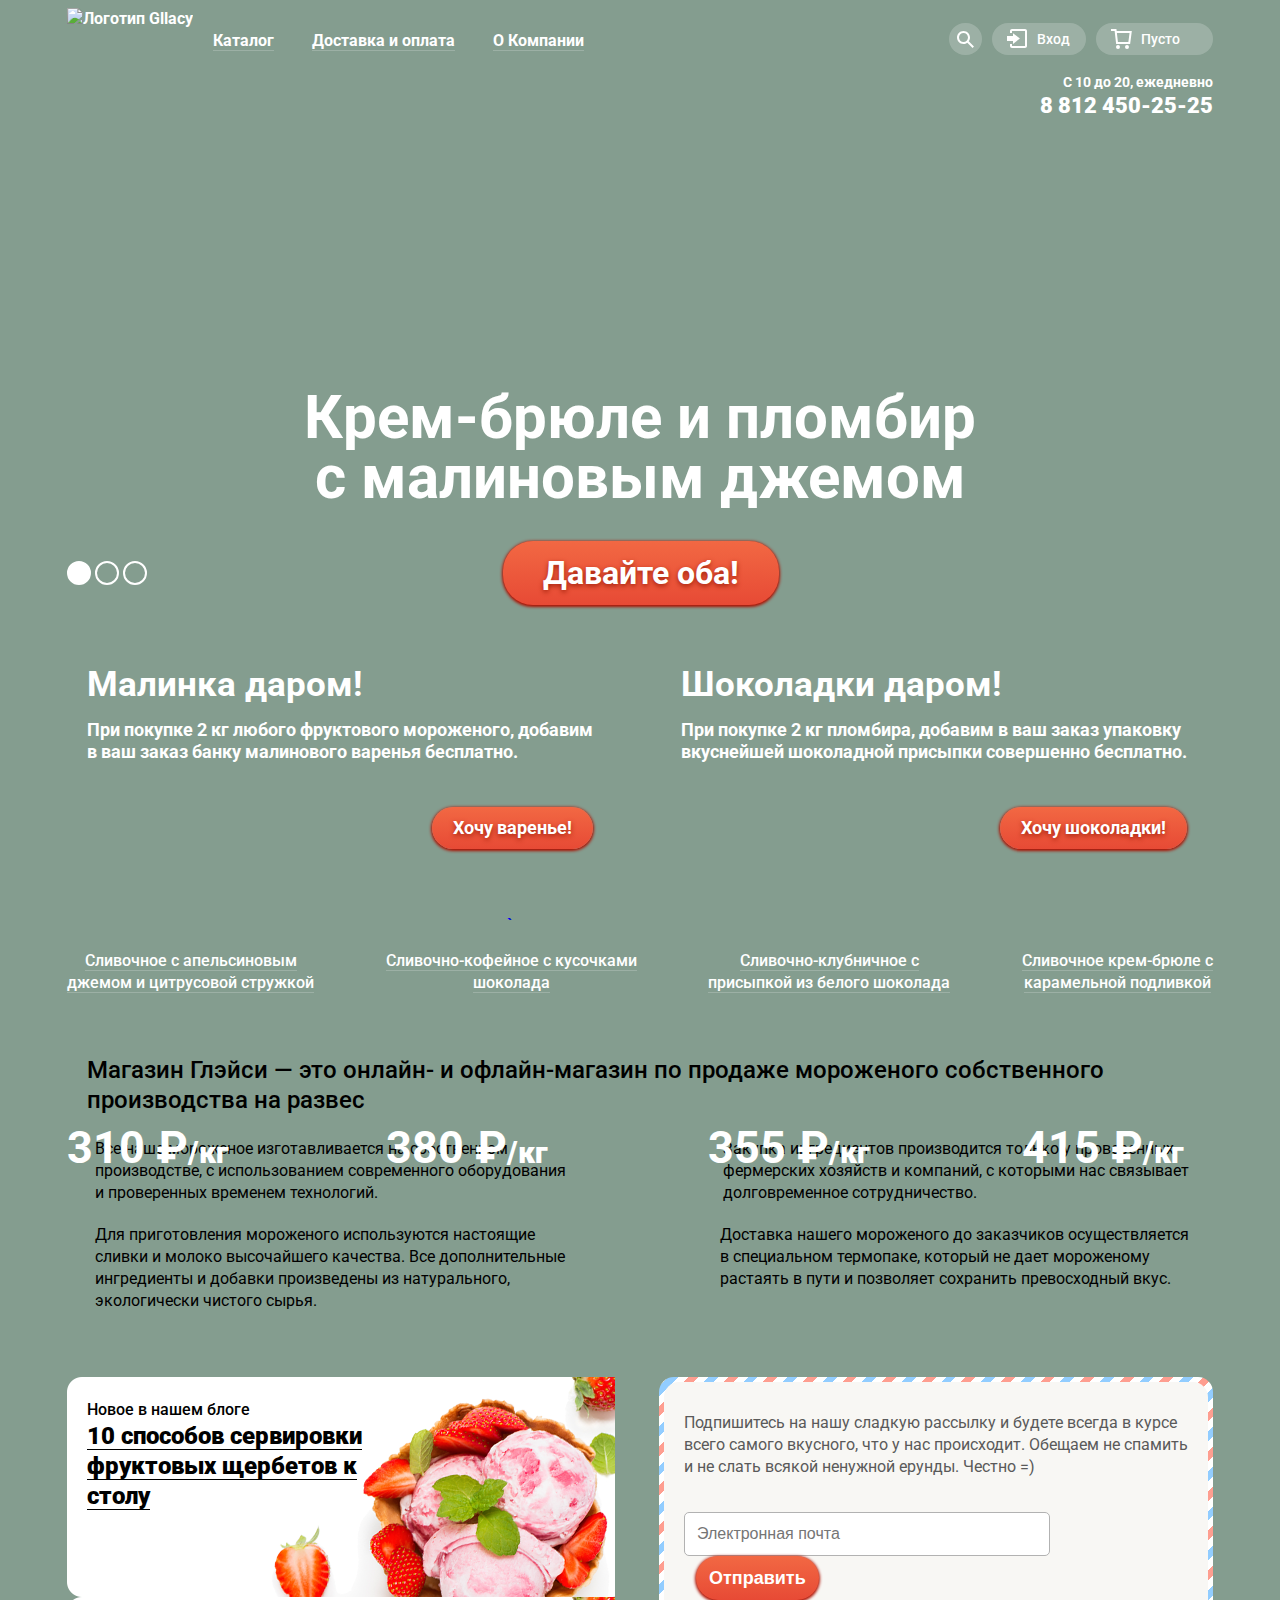
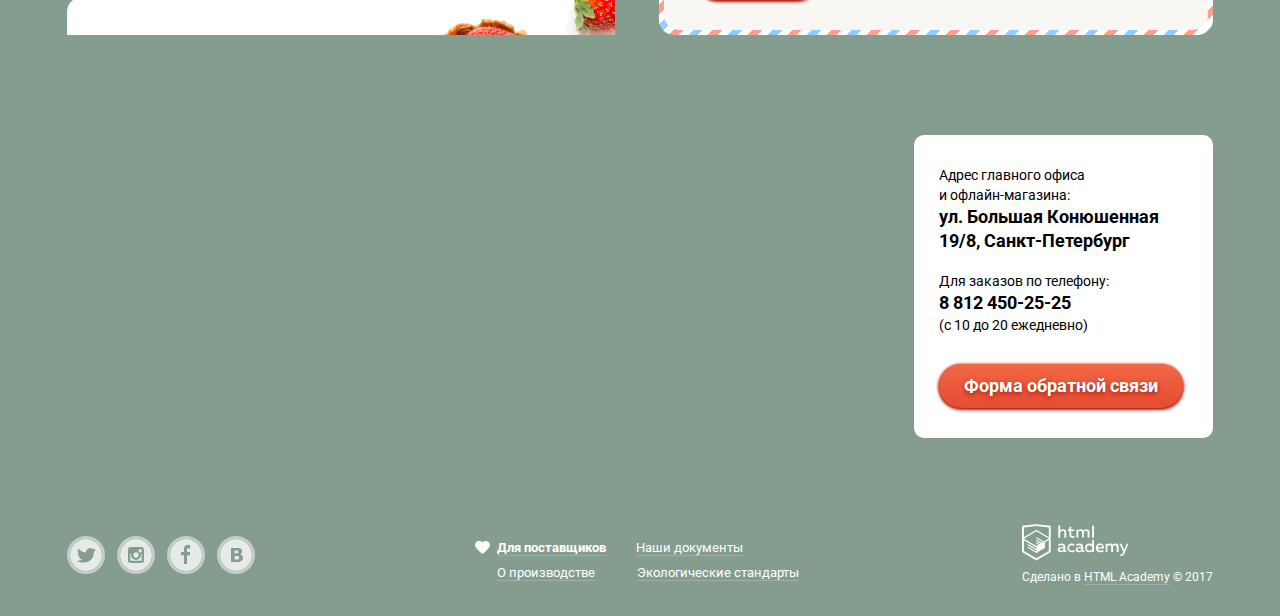
==== commit 275bfe9d: "Сделал popup" ====
--- a/index.html
+++ b/index.html
@@ -42,7 +42,7 @@
 				<div class="find">
 						<form action="#" class="find-form" method="post">
 							<label for="#"><span  class="visually-hidden">Поиск</span>
-							<input type="text" placeholder="Что ищем?">
+							<input type="text" class="find-input" placeholder="Что ищем?">
 							</label>
 						</form>
 				</div>
@@ -57,11 +57,11 @@
 </svg>Вход</a>
 				<div class="feedback-header">
 						<form action="#" class="feedback-header-form" method="post">
-							<label for="#"><span  class="visually-hidden">Электронная почта</span>
-							<input type="text" placeholder="Электронная почта">
+							<label><span  class="visually-hidden">Электронная почта</span>
+							<input class="feedback-header-item" type="text" placeholder="Электронная почта">
 							</label>
-							<label for="#"><span  class="visually-hidden">Пароль</span>
-							<input type="text" placeholder="Пароль">
+							<label><span  class="visually-hidden">Пароль</span>
+							<input class="feedback-header-item" type="text" placeholder="Пароль">
 							</label>
 							<button type="submit" class="button-sbm">Войти</button>
 							<p class="feedback-header-links">
@@ -231,12 +231,12 @@
 				<a href="#"><svg version="1.1" id="Layer_1" xmlns="http://www.w3.org/2000/svg" xmlns:xlink="http://www.w3.org/1999/xlink" x="0px" y="0px"
 				 width="32px" height="32px" viewBox="0 0 32 32" enable-background="new 0 0 32 32" xml:space="preserve">
 			<g>
-				<path fill="#FFFFFF" d="M20.916,16c0,2.728-2.211,4.938-4.938,4.938S11.039,18.728,11.039,16c0-0.394,0.051-0.773,0.138-1.14
+				<path fill="#e6ebe9" d="M20.916,16c0,2.728-2.211,4.938-4.938,4.938S11.039,18.728,11.039,16c0-0.394,0.051-0.773,0.138-1.14
 			h-0.897v6.838h11.396V14.86h-0.897C20.865,15.227,20.916,15.606,20.916,16z"/>
-				<path fill="#FFFFFF" d="M15.978,18.659c1.466,0,2.659-1.193,2.659-2.659s-1.193-2.659-2.659-2.659
+				<path fill="#e6ebe9" d="M15.978,18.659c1.466,0,2.659-1.193,2.659-2.659s-1.193-2.659-2.659-2.659
 			c-1.466,0-2.659,1.193-2.659,2.659S14.511,18.659,15.978,18.659z"/>
-				<rect x="18.637" y="10.302" fill="#FFFFFF" width="3.039" height="3.039"/>
-				<path fill="#FFFFFF" d="M16,0C7.164,0,0,7.164,0,16c0,8.837,7.164,16,16,16c8.837,0,16-7.163,16-16C32,7.164,24.837,0,16,0z
+				<rect x="18.637" y="10.302" fill="#e6ebe9" width="3.039" height="3.039"/>
+				<path fill="#e6ebe9" d="M16,0C7.164,0,0,7.164,0,16c0,8.837,7.164,16,16,16c8.837,0,16-7.163,16-16C32,7.164,24.837,0,16,0z
 			 M23.955,21.698c0,1.254-1.025,2.279-2.279,2.279H10.279C9.026,23.978,8,22.952,8,21.698V10.302c0-1.253,1.026-2.279,2.279-2.279
 			h11.396c1.254,0,2.279,1.026,2.279,2.279V21.698z"/>
 			</g>
@@ -244,21 +244,21 @@
 			Инстаграмм</a>
 				<a href="#"><svg version="1.1" id="Layer_1" xmlns="http://www.w3.org/2000/svg" xmlns:xlink="http://www.w3.org/1999/xlink" x="0px" y="0px"
 				 width="32px" height="32px" viewBox="0 0 32 32" enable-background="new 0 0 32 32" xml:space="preserve">
-			<path fill="#FFFFFF" d="M16,0C7.164,0,0,7.163,0,16s7.164,16,16,16c8.837,0,16-7.164,16-16S24.837,0,16,0z M20.062,9.455h-3.021
+			<path fill="#e6ebe9" d="M16,0C7.164,0,0,7.163,0,16s7.164,16,16,16c8.837,0,16-7.164,16-16S24.837,0,16,0z M20.062,9.455h-3.021
 				v3.444h3.021v3.445h-3.021v8.61h-3.021v-8.61H11v-3.445h3.021V9.455c0-1.902,1.353-3.445,3.021-3.445h3.021V9.455z"/>
 			</svg>
 			Фейсбук</a>
 				<a href="#"><svg version="1.1" id="Layer_1" xmlns="http://www.w3.org/2000/svg" xmlns:xlink="http://www.w3.org/1999/xlink" x="0px" y="0px"
 				 width="32px" height="32px" viewBox="0 0 32 32" enable-background="new 0 0 32 32" xml:space="preserve">
 			<g>
-				<path fill="#FFFFFF" d="M16.637,14.495c0.402-0.019,0.719-0.082,0.951-0.188c0.326-0.145,0.54-0.33,0.641-0.559
+				<path fill="#e6ebe9" d="M16.637,14.495c0.402-0.019,0.719-0.082,0.951-0.188c0.326-0.145,0.54-0.33,0.641-0.559
 			c0.101-0.229,0.15-0.496,0.15-0.797c0-0.232-0.058-0.465-0.174-0.697c-0.116-0.232-0.322-0.405-0.617-0.517
 			c-0.264-0.1-0.592-0.155-0.984-0.165c-0.392-0.009-0.943-0.014-1.652-0.014h-0.339v2.965h0.565
 			C15.749,14.523,16.235,14.514,16.637,14.495z"/>
-				<path fill="#FFFFFF" d="M18.118,17.084c-0.282-0.081-0.672-0.125-1.166-0.132c-0.494-0.006-1.012-0.009-1.55-0.009h-0.79v3.493
+				<path fill="#e6ebe9" d="M18.118,17.084c-0.282-0.081-0.672-0.125-1.166-0.132c-0.494-0.006-1.012-0.009-1.55-0.009h-0.79v3.493
 			h0.264c1.014,0,1.74-0.003,2.18-0.009c0.438-0.007,0.843-0.088,1.212-0.245c0.377-0.157,0.633-0.364,0.774-0.625
 			s0.214-0.562,0.214-0.9c0-0.446-0.088-0.788-0.261-1.03C18.825,17.386,18.531,17.204,18.118,17.084z"/>
-				<path fill="#FFFFFF" d="M16,0C7.164,0,0,7.164,0,16c0,8.837,7.164,16,16,16c8.837,0,16-7.163,16-16C32,7.164,24.837,0,16,0z
+				<path fill="#e6ebe9" d="M16,0C7.164,0,0,7.164,0,16c0,8.837,7.164,16,16,16c8.837,0,16-7.163,16-16C32,7.164,24.837,0,16,0z
 			 M22.602,20.531c-0.273,0.533-0.646,0.976-1.124,1.327c-0.552,0.415-1.161,0.71-1.823,0.886s-1.501,0.264-2.519,0.264h-6.121V8.987
 			h5.443c1.13,0,1.957,0.038,2.48,0.113c0.524,0.076,1.045,0.242,1.561,0.5c0.533,0.27,0.929,0.632,1.189,1.087
 			c0.26,0.455,0.392,0.975,0.392,1.558c0,0.678-0.179,1.278-0.536,1.795c-0.358,0.518-0.863,0.92-1.517,1.208v0.075
@@ -274,11 +274,22 @@
 				<li class="footer-nav-item"><a href="#">Экологические стандарты</a></li>
 			</ul>
 			<p class="copyright">
-				<img src="#" alt="" class="footer-logo">
-				<b>Сделано в <a href="#">HTML Academy © 2017</a></b>
+				<img src="img/logo-htmlacademy-small.svg" alt="" class="footer-logo">
+				<b>Сделано в <a href="#">HTML Academy</a> © 2017</b>
 			</p>
 		</div>
 	</footer>
+	<div class="modal">
+		<h3>Мы обязательно вам ответим!</h3>
+		<form action="#" class="modal-form" method="post">
+			<label class="modal-item"><span class="visually-hidden">Имя</span><input type="text" class="form-name" placeholder="Как вас зовут?"></label>
+			<label class="modal-item"><span class="visually-hidden">Почта</span><input type="text" placeholder="Ваша почта для ответа?"></label>
+			<label class="modal-item"><span class="visually-hidden">Сообщение</span><input type="text" placeholder="Напишите что-нибудь..."></label>
+			<button type="sumbit" class="button modal-button">Отправить</button>
+		</form>
+		<button class="modal-close"></button>
+	</div>
+	<div class="overlay"></div>
 	<script src="https://maps.googleapis.com/maps/api/js?v=3.exp&amp;sensor=false"></script>
 	<script>
 		var catalogFocus = document.querySelector(".catalog-link");
@@ -287,8 +298,15 @@
 		var formFocus = document.querySelector(".loop-icon");
 		var findShow = document.querySelector(".find");
 		var findBlur = document.querySelector(".login");
+		var findInput = document.querySelector(".find-input");
 		var loginShow = document.querySelector(".feedback-header");
+		var loginInput = document.querySelector(".feedback-header-item");
 		var loginBlur = document.querySelector(".basket");
+		var modalClick = document.querySelector(".feedback-button");
+		var modal = document.querySelector(".modal");
+		var overlay = document.querySelector(".overlay");
+		var modalCloseClick = document.querySelector(".modal-close");
+		var formName = document.querySelector(".form-name");
 
 		catalogFocus.addEventListener("focus", function() {
 			catalogShow.classList.add("catalog-show");
@@ -314,12 +332,42 @@
 			loginShow.classList.remove("feedback-header-show");
 		})
 
+		findInput.addEventListener("focus", function() {
+			findShow.classList.add("find-show");
+		})
+
+		findInput.addEventListener("blur", function() {
+			findShow.classList.remove("find-show");
+		})
+
+		loginInput.addEventListener("focus", function() {
+			loginShow.classList.add("feedback-header-show");
+		})
+
+		loginInput.addEventListener("blur", function() {
+			loginShow.classList.remove("feedback-header-show");
+		})
+
+
+
+		modalClick.addEventListener("click", function(e) {
+			e.preventDefault();
+			modal.classList.add("modal-show");
+			overlay.classList.add("overlay-show");
+			formName.focus();
+		})
+
+		modalCloseClick.addEventListener("click", function(e) {
+			modal.classList.remove("modal-show");
+			overlay.classList.remove("overlay-show");
+		})
+
     ymaps.ready(init);
 
     function init(){     
         var map = new ymaps.Map("map-canvas", {
-            center: [59.9389,30.3262],
-            zoom: 17,
+            center: [59.9393,30.3293],
+            zoom: 16,
             controls: [],
             behaviors: ['drag']
         });
--- a/css/styles.css
+++ b/css/styles.css
@@ -820,7 +820,7 @@
 	display: flex;
 	flex-direction: row;
 	flex-wrap: wrap;
-	margin-top: 40px;
+	margin-top: 18px;
 	margin-bottom: 30px;
 	justify-content: space-between;
 }
@@ -884,23 +884,28 @@
 .footer-nav {
 	margin: 0;
 	padding: 0;
+	margin-top: 13px;
 	list-style: none;
 	display: flex;
 	flex-direction: row;
-	max-width: 293px;
+	max-width: 306px;
 	flex-wrap: wrap;
 	background-image: url(../img/heart.png);
 	background-repeat: no-repeat;
-	background-position: 0px 3px;
-	
+	background-position: 0px 5px;
+	padding-left: 22px;
+}
+
+.footer-nav-item:nth-child(1) a {
+	font-weight: 700;
 }
 
 .footer-nav-item:nth-child(2) {
 	order: 2;
+	margin-right: 42px;
 }
 
 .footer-nav-item:nth-child(3) {
-	margin-right: 0;
 }
 
 
@@ -911,12 +916,18 @@
 
 .footer-nav li {
 	margin-right: 30px;
-	border-bottom: 1px solid red;
+	padding-bottom: 0;
 }
 
 .social a{
 	font-size: 0;
-	margin-right: 15px;	
+	margin-right: 8px;	
+}
+
+.social svg {
+
+	border: 3px solid #c2cec7;
+	border-radius: 50%;
 }
 
 .social a:last-child {
@@ -929,4 +940,144 @@
 	font-size: 13px;
 	line-height: 18px;
 	font-weight: 400;
+	border-bottom: 1px solid rgba(255,255,255,0.2);
+}
+
+.copyright img { 
+	width: 108px;
+	height: 39px;
+}
+
+.copyright b {
+	display: block;
+	font-size: 12px;
+	line-height: 18px;
+	font-weight: 400;
+}
+
+.social {
+	margin: 0;
+	margin-top: 13px;
+}
+
+.copyright {
+	margin: 0;
+}
+
+.copyright a {
+	text-decoration: none;
+	color: #fff;
+	border-bottom: 1px solid rgba(255,255,255,0.2);
+}
+
+/*Стилизация modal*/
+
+.modal {
+	top: 338px;
+	position: fixed;
+	z-index: 2;
+	width: 480px;
+	left: 50%;
+	padding-left: 24px;
+	padding-right: 24px;
+	padding-top: 17px;
+	box-sizing: border-box;
+	margin-left: -240px;
+	background-color: #f8f7f4;
+  	border-radius: 10px;
+  	display: none;
+}
+
+.modal-show {
+	display: block;
+}
+
+.modal-close:after, .modal-close:before {
+	content: '';
+	right: -3px;
+	height: 2px;
+	width: 23px;
+	background-color: #000;
+	position: absolute;
+}
+
+.modal-close:after {
+	transform: rotate(45deg);
+}
+
+.modal-close:before {
+	transform: rotate(-45deg);
+}
+
+.modal-close {
+	border: 0;
+	position: absolute;
+	top: 15px;
+	right: 16px;
+	width: 17px;
+	height: 17px;
+	background-color: transparent;
+	cursor: pointer;
+}
+
+.modal h3 {
+	margin: 0;
+	padding: 0;
+	margin-bottom: 20px;
+	font-size: 24px;
+	line-height: 28px;
+	font-weight: 400;
+	color: #000;
+}
+
+.modal-form {
+	display: flex;
+	flex-direction: column;
+}
+
+.modal-item input {
+	padding-top: 15px;
+	padding-left: 15px;
+	padding-bottom: 12px;
+	width: 100%;
+	max-width: 267px;
+	margin-bottom: 20px;
+	box-sizing: border-box;
+	font-family: inherit;
+	border: 0;
+	border: 1px solid #d3d3d2;
+	font-size: 16px;
+ 	border-radius: 5px;
+}
+
+.modal-item:nth-child(3) input {
+	width: 100%;
+	margin-bottom: 25px;
+	padding-bottom: 125px;
+	max-width: 100%;
+}
+
+.modal-button {
+	padding: 12px 30px;
+	margin: 0;
+	border: 0;
+	margin-left: auto;
+	font-size: 18px;
+	line-height: 24px;
+	text-shadow: none;
+	margin-bottom: 25px;
+}
+
+.overlay {
+	position: fixed;
+	top: 0;
+	z-index: 1;
+	width: 100%;
+	height: 100%;
+	background-color: rgba(0,0,0,0.3);
+	display: none;
+}
+
+.overlay-show {
+	display: block;
 }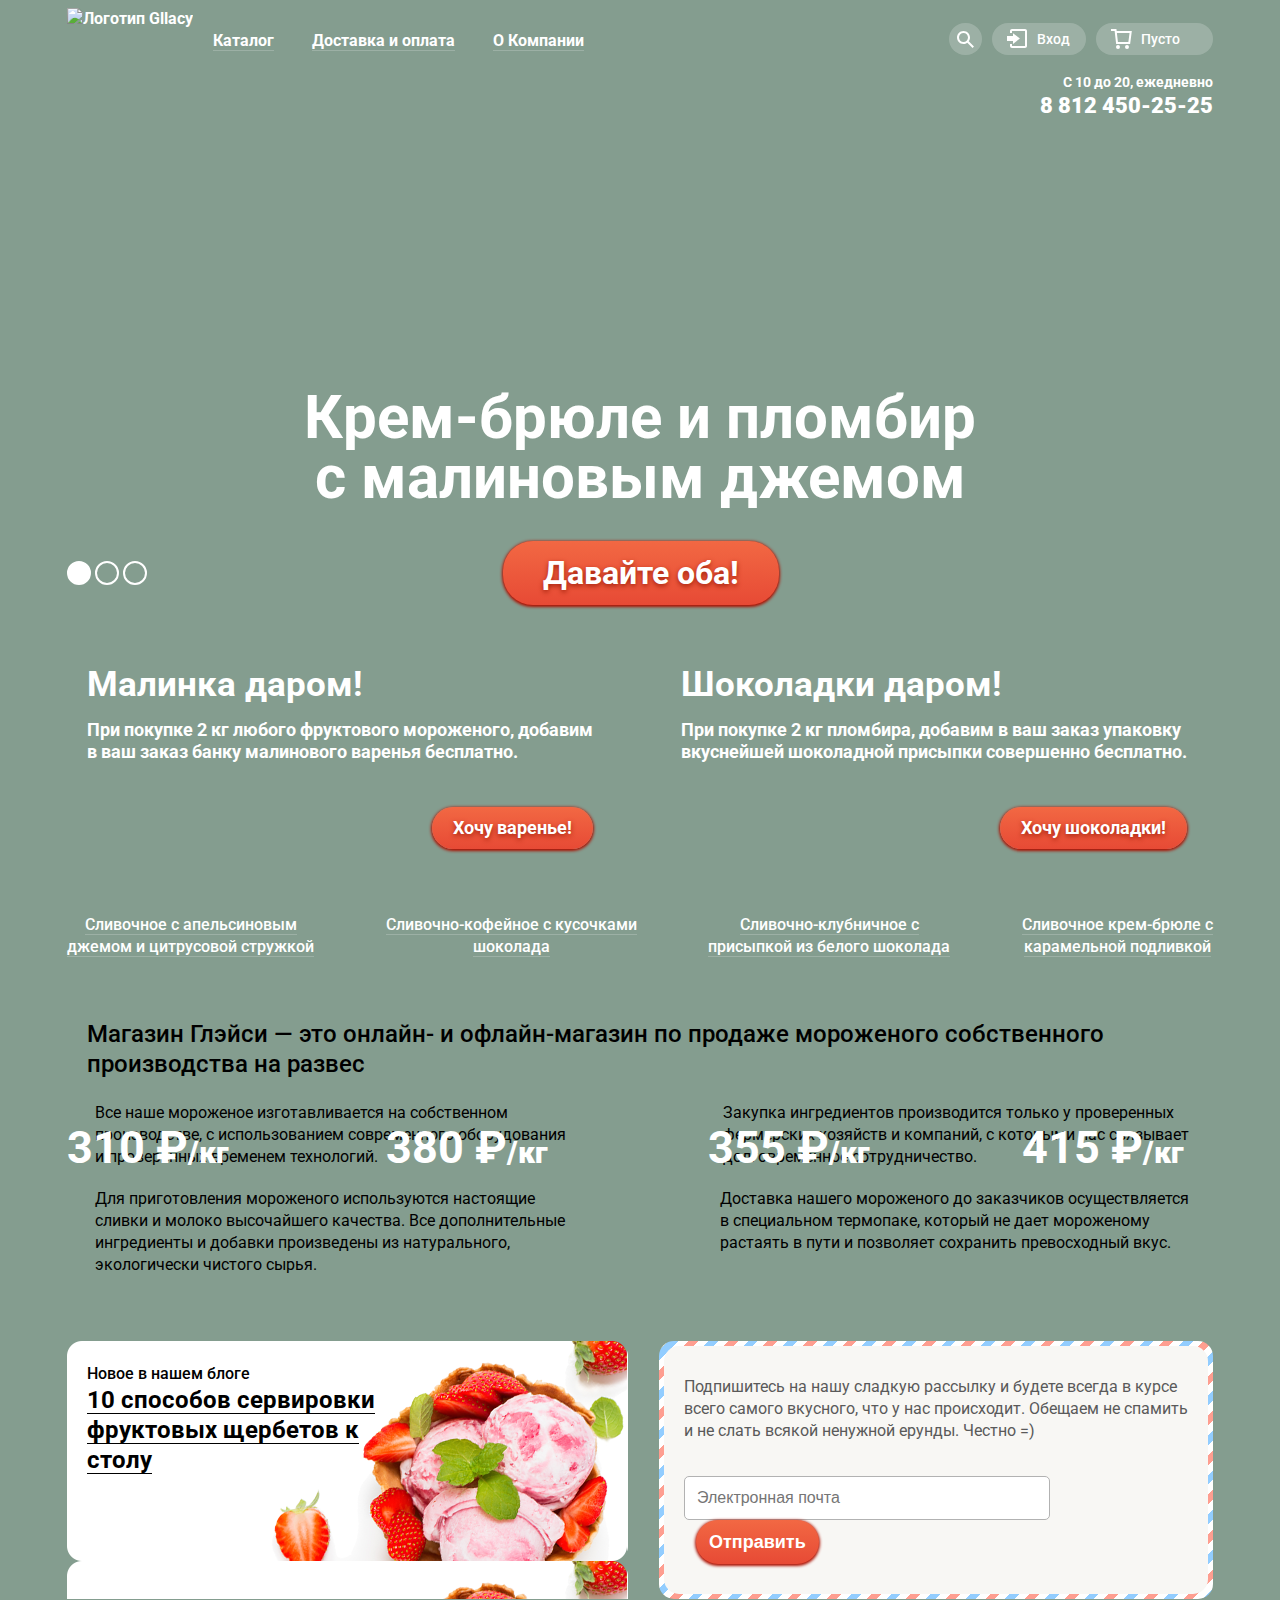
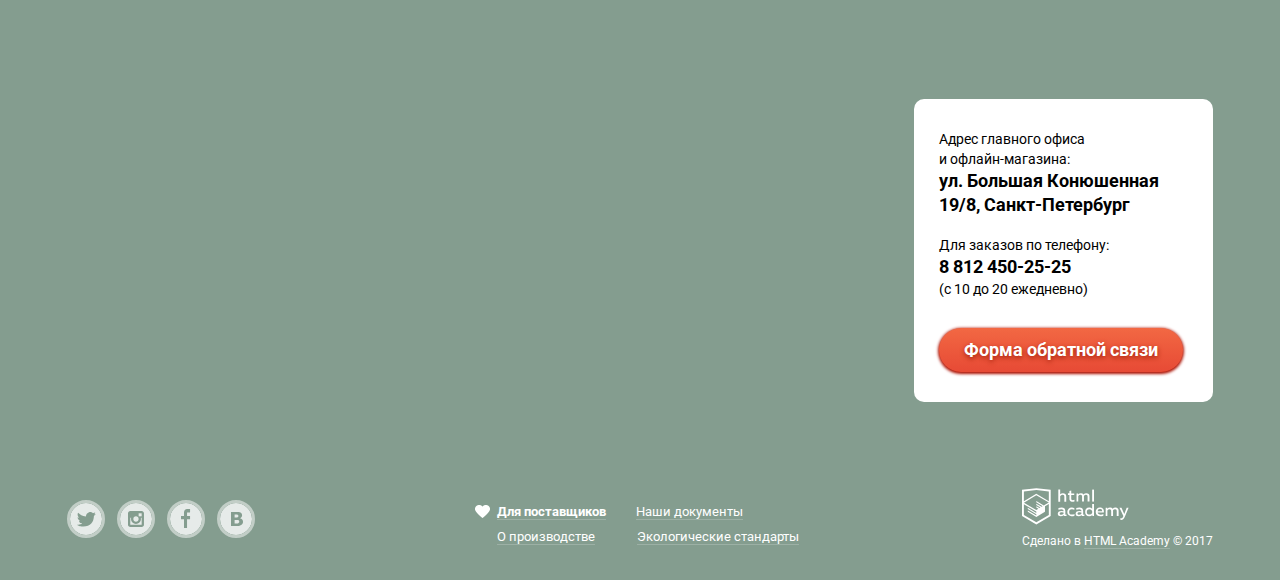
==== commit f1dfd4a7: "Функционал" ====
--- a/index.html
+++ b/index.html
@@ -2,8 +2,10 @@
 <html lang="en">
 <head>
 	<meta charset="UTF-8">
+	<meta name="viewport" content="width=device-width" />
 	<title>Gllacy</title>
 	<link href="https://fonts.googleapis.com/css?family=Roboto:400,500,700&amp;subset=cyrillic" rel="stylesheet">
+	<link rel="stylesheet" href="">
 	<link rel="stylesheet" href="css/styles.css">
 	<script src="https://api-maps.yandex.ru/2.1/?apikey=9c925dc1-0f77-4cd8-8459-018b9f4725b3&lang=ru_RU" type="text/javascript">
     </script>
@@ -14,7 +16,7 @@
 		<nav>
 			<ul class="site-nav">
 				<li class="catalog-hover">
-					<a href="#" class="catalog-link"><span>Каталог</span></a>	
+					<a href="#" class="catalog-link header-link"><span>Каталог</span></a>	
 					<div class="catalog-nav">
 						<p>Новинки</p>
 						<ul>
@@ -25,8 +27,8 @@
 						</ul>
 					</div>
 				</li>
-				<li><a href="#" class="delivery-link"><span>Доставка и оплата</span></a></li>
-				<li><a href="#"><span>О Компании</span></a></li>
+				<li><a href="#" class="delivery-link header-link"><span>Доставка и оплата</span></a></li>
+				<li><a href="#" class="header-link"><span>О Компании</span></a></li>
 			</ul>
 			<ul class="user-nav">
 				<li class="loop-link">
@@ -58,10 +60,10 @@
 				<div class="feedback-header">
 						<form action="#" class="feedback-header-form" method="post">
 							<label><span  class="visually-hidden">Электронная почта</span>
-							<input class="feedback-header-item" type="text" placeholder="Электронная почта">
+							<input class="feedback-header-mail" type="text" placeholder="Электронная почта">
 							</label>
 							<label><span  class="visually-hidden">Пароль</span>
-							<input class="feedback-header-item" type="text" placeholder="Пароль">
+							<input class="feedback-header-pass" type="text" placeholder="Пароль">
 							</label>
 							<button type="submit" class="button-sbm">Войти</button>
 							<p class="feedback-header-links">
@@ -91,17 +93,30 @@
 	</header>
 	<main class="conteiner">
 		<section class="offer">
-			<h1>Крем-брюле и пломбир <br> с малиновым джемом</h1>
+				<div class="slider-page-wrap">
+					<div class="slider-page page-one page-show">
+						<h1>Крем-брюле и пломбир <br> с малиновым джемом</h1>
+						<img src="img/ice-cream.png" alt="">
+					</div>
+					<div class="slider-page page-two">
+						<h1>Шоколадный пломбир <br>и лимонный сорбет</h1>
+						<img src="img/ice-cream2.png" alt="">
+					</div>
+					<div class="slider-page page-two">
+						<h1>Пломбир с помадкой <br> и клубничный щербет</h1>
+						<img src="img/ice-cream3.png" alt="">
+					</div>
+				</div>
 				<div class="slider-wrap">
 					<ul class="slider">
 						<li>
-							<label class="slider-item"><input type="radio" name="slider-number" checked><span class="radio-indicator"></span></label>
+							<label class="slider-item"><input type="radio" name="slider-number" checked><span class="radio-indicator" tabindex="0"></span></label>
 						</li>
 						<li>
-							<label class="slider-item"><input type="radio" name="slider-number"><span class="radio-indicator"></span></label>
+							<label class="slider-item"><input type="radio" name="slider-number"><span class="radio-indicator" tabindex="0"></span></label>
 						</li>
 						<li>
-							<label class="slider-item"><input type="radio" name="slider-number"><span class="radio-indicator"></span></label>
+							<label class="slider-item"><input type="radio" name="slider-number"><span class="radio-indicator" tabindex="0"></span></label>
 						</li>
 					</ul>
 					<a href="#" class="button-slider">Давайте оба!</a>
@@ -123,40 +138,36 @@
 		<section class="catalog">
 			<h2 class="visually-hidden">Каталог товаров:</h2>
 			<p class="catalog-item">
-				<a href="#" class="image-link">
 					<img src="img/catalog-image1.png" alt="">
 					<span class="price">310 &#8381<b>/кг</b></span>
-				</a>
-				<span class="signature"><b>Сливочное с апельсиновым <br> джемом и цитрусовой стружкой</b>
+				<span class="signature"><a href="#" class="signature-link">Сливочное с апельсиновым <br> джемом и цитрусовой стружкой</a>
 				</span>
 				<a href="#" class="button preview">Быстрый просмотр</a>
+				<span class="image-link-show"></span>
 			</p>
 			<p class="catalog-item">
-				<a href="#" class="image-link">`
 					<img src="img/catalog-image2.png" alt="">
 					<span class="price">380 &#8381<b>/кг</b></span>
-			</a>
-				<span class="signature"><b>Сливочно-кофейное с кусочками <br> шоколада</b>
+				<span class="signature"><a href="#" class="signature-link">Сливочно-кофейное с кусочками <br> шоколада</a>
 				</span>
 				<a href="#" class="button preview">Быстрый просмотр</a>
+				<span class="image-link-show"></span>
 			</p>
 			<p class="catalog-item">
-				<a href="#" class="image-link">
 					<img src="img/catalog-image3.png" alt="">
 					<span class="price">355 &#8381<b>/кг</b></span>
-			</a>
-				<span class="signature"><b>Сливочно-клубничное с <br> присыпкой из белого шоколада</b>
+				<span class="signature"><a href="#" class="signature-link">Сливочно-клубничное с <br> присыпкой из белого шоколада</a>
 				</span>
 				<a href="#" class="button preview">Быстрый просмотр</a>
+				<span class="image-link-show"></span>
 			</p>
 			<p class="catalog-item">
-				<a href="#" class="image-link">
 					<img src="img/catalog-image4.png" alt="">
 					<span class="price">415 &#8381<b>/кг</b></span>
-			</a>
-				<span class="signature"><b>Сливочное крем-брюле с <br> карамельной подливкой</b>
+				<span class="signature"><a href="#" class="signature-link">Сливочное крем-брюле с <br> карамельной подливкой</a>
 				</span>
 				<a href="#" class="button preview">Быстрый просмотр</a>
+				<span class="image-link-show"></span>
 			</p>
 		</section>
 		<div class="about-shop">
@@ -184,9 +195,9 @@
 			</section>
 			<section class="blog">
 				<p>Новое в нашем блоге</p>
-				<h2 class="blog-title"><b>10 способов сервировки <br>
+				<h2 class="blog-title"><a href="#" class="blog-link">10 способов сервировки <br>
 					фруктовых щербетов к <br>
-					столу</b></h2>
+					столу</a></h2>
 			</section>
 			<section class="mail">
 				<form action="#" class="write-mail" method="post">
@@ -300,8 +311,14 @@
 		var findBlur = document.querySelector(".login");
 		var findInput = document.querySelector(".find-input");
 		var loginShow = document.querySelector(".feedback-header");
-		var loginInput = document.querySelector(".feedback-header-item");
+		var inputMail = document.querySelector(".feedback-header-mail");
+		var inputPass = document.querySelector(".feedback-header-pass");
 		var loginBlur = document.querySelector(".basket");
+		var radioIndicator = document.querySelectorAll(".radio-indicator");
+		var sliderPage = document.querySelectorAll(".slider-page")
+		var imageLink = document.querySelectorAll(".signature-link");
+		var preview = document.querySelectorAll(".preview");
+		var imageShow = document.querySelectorAll(".image-link-show");
 		var modalClick = document.querySelector(".feedback-button");
 		var modal = document.querySelector(".modal");
 		var overlay = document.querySelector(".overlay");
@@ -340,15 +357,144 @@
 			findShow.classList.remove("find-show");
 		})
 
-		loginInput.addEventListener("focus", function() {
+		inputMail.addEventListener("focus", function() {
 			loginShow.classList.add("feedback-header-show");
 		})
 
-		loginInput.addEventListener("blur", function() {
-			loginShow.classList.remove("feedback-header-show");
-		})
-
-
+		inputPass.addEventListener("focus", function() {
+			loginShow.classList.add("feedback-header-show");
+		})
+
+		radioIndicator[0].addEventListener("click", function () {
+			sliderPage[1].classList.remove("page-show");
+			sliderPage[2].classList.remove("page-show");
+			sliderPage[0].classList.add("page-show");
+			document.body.style.backgroundColor="#849d8f";
+		})
+
+		radioIndicator[0].addEventListener('keydown', function(e) {
+			var keyName = e.keyCode;
+			if (keyName == 13) {
+				sliderPage[1].classList.remove("page-show");
+				sliderPage[2].classList.remove("page-show");
+				sliderPage[0].classList.add("page-show");
+				document.body.style.backgroundColor="#849d8f";
+				radioIndicator[0].style.backgroundColor="#fff";
+				radioIndicator[1].style.backgroundColor="transparent";
+				radioIndicator[2].style.backgroundColor="transparent";
+			}
+
+		})
+
+		radioIndicator[1].addEventListener("click", function () {
+			sliderPage[0].classList.remove("page-show");
+			sliderPage[2].classList.remove("page-show");
+			sliderPage[1].classList.add("page-show");
+			document.body.style.backgroundColor="#8996a6";
+		})
+
+		radioIndicator[1].addEventListener('keydown', function(e) {
+			var keyName = e.keyCode;
+			if (keyName == 13) {
+				sliderPage[0].classList.remove("page-show");
+				sliderPage[2].classList.remove("page-show");
+				sliderPage[1].classList.add("page-show");
+				document.body.style.backgroundColor="#8996a6";
+				radioIndicator[1].style.backgroundColor="#fff";
+				radioIndicator[0].style.backgroundColor="transparent";
+				radioIndicator[2].style.backgroundColor="transparent";
+
+			}
+
+		})
+
+		radioIndicator[2].addEventListener("click", function () {
+			sliderPage[0].classList.remove("page-show");
+			sliderPage[1].classList.remove("page-show");
+			sliderPage[2].classList.add("page-show");
+			document.body.style.backgroundColor="#9d8b84";
+		})
+
+		radioIndicator[2].addEventListener('keydown', function(e) {
+			var keyName = e.keyCode;
+			if (keyName == 13) {
+				sliderPage[0].classList.remove("page-show");
+				sliderPage[1].classList.remove("page-show");
+				sliderPage[2].classList.add("page-show");
+				document.body.style.backgroundColor="#9d8b84";
+				radioIndicator[2].style.backgroundColor="#fff";
+				radioIndicator[0].style.backgroundColor="transparent";
+				radioIndicator[1].style.backgroundColor="transparent";
+			}
+
+		})
+
+		imageLink[0].addEventListener("focus", function() {
+			imageShow[0].classList.add("link-show");
+			preview[0].classList.add("preview-show");
+			console.log('1');
+		})
+
+		preview[0].addEventListener("blur", function() {
+			imageShow[0].classList.remove("link-show");
+			preview[0].classList.remove("preview-show");
+		})
+
+		function removeImage(e) {
+		    if(!e.target.matches('.feedback-header, .feedback-header *')) {
+		        loginShow.classList.remove('feedback-header-show');
+		    }
+		};
+
+		window.addEventListener("click", removeImage);
+
+		imageLink[1].addEventListener("focus", function() {
+			imageShow[1].classList.add("link-show");
+			preview[1].classList.add("preview-show");
+			console.log('2');
+		})
+
+		preview[1].addEventListener("blur", function() {
+			imageShow[1].classList.remove("link-show");
+			preview[1].classList.remove("preview-show");
+		})
+
+		imageLink[2].addEventListener("focus", function() {
+			imageShow[2].classList.add("link-show");
+			preview[2].classList.add("preview-show");
+			console.log('2');
+		})
+
+		preview[2].addEventListener("blur", function() {
+			imageShow[2].classList.remove("link-show");
+			preview[2].classList.remove("preview-show");
+		})
+
+		imageLink[3].addEventListener("focus", function() {
+			imageShow[3].classList.add("link-show");
+			preview[3].classList.add("preview-show");
+			console.log('2');
+		})
+
+		preview[3].addEventListener("blur", function() {
+			imageShow[3].classList.remove("link-show");
+			preview[3].classList.remove("preview-show");
+		})
+
+		function remove(e) {
+		    if(!e.target.matches('.image-link, .image-link *')) {
+		        imageShow[0].classList.remove('link-show');
+		        preview[0].classList.remove("preview-show");
+		        imageShow[1].classList.remove('link-show');
+		        preview[1].classList.remove("preview-show");
+		        imageShow[2].classList.remove('link-show');
+		        preview[2].classList.remove("preview-show");
+		        imageShow[3].classList.remove('link-show');
+		        preview[3].classList.remove("preview-show");
+		    }
+		};
+
+		window.addEventListener("click", remove);
 
 		modalClick.addEventListener("click", function(e) {
 			e.preventDefault();
@@ -361,6 +507,15 @@
 			modal.classList.remove("modal-show");
 			overlay.classList.remove("overlay-show");
 		})
+
+		function removeModal(e) {
+		    if(!e.target.matches('.modal, .modal *')) {
+		        modal.classList.remove('modal-show');
+		        overlay.classList.remove('overlay-show');
+		    }
+		};
+
+		overlay.addEventListener("click", removeModal);
 
     ymaps.ready(init);
 
--- a/css/styles.css
+++ b/css/styles.css
@@ -7,9 +7,7 @@
 	font-weight: 700;
 	color: #fff;
 	background-color: #849d8f;
-	background-image: url(../img/ice-cream.png);
-	background-repeat: no-repeat;
-	background-position: center top;
+	transition: 0.5s;
 }
 
 .visually-hidden:not(:focus):not(:active),
@@ -38,7 +36,8 @@
 .main-header {
 	display: flex;
 	justify-content: flex-start;
-	margin-bottom: 270px;
+	position: relative;
+	z-index: 1;
 }
 
 .header-logo {
@@ -94,16 +93,16 @@
 	color: #fff;
 }
 */
-.site-nav a:hover,
-.site-nav a:focus {
+.site-nav .header-link:hover,
+.site-nav .header-link:focus {
 	background-color: #f8f7f4;
 	border: 0;
 	border-radius: 15px;
 	color: #000;
 }
 
-.site-nav a:active,
-.user-nav a:active {
+.site-nav .header-link:active,
+.user-nav .header-link:active {
 	box-shadow: inset 0px 2px 1px 1px #696969;
 }
 
@@ -251,10 +250,15 @@
 	padding: 4px 8px;
 }
 
-.user-nav a:hover,
-.user-nav a:focus {
+.user-nav .user-links:hover,
+.user-nav .user-links:focus {
 	background-color: #fff;
 	color: #000;
+}
+
+.user-nav .user-links:active,
+.user-nav .user-links:active {
+	box-shadow: inset 0px 2px 1px 1px #696969;
 }
 
 .user-nav a:hover path,
@@ -317,6 +321,16 @@
 	border-radius: 5px;
 }
 
+.find-form input:focus {
+	outline: 0;
+	box-shadow: 0 0 0 2px #8fbdec;
+}
+
+.find-form input:hover {
+	outline: 0;
+	box-shadow: 0 0 0 2px #c7c6c5;
+}
+
 .login-li {
 	position: relative;
 }
@@ -364,6 +378,18 @@
 	margin-bottom: 20px;
 	font-size: 14px;
 	line-height: 24px;
+	border: 1px solid #d3d3d2;
+	border-radius: 5px;
+}
+
+.feedback-header-form input:focus {
+	outline: 0;
+	box-shadow: 0 0 0 2px #8fbdec;
+}
+
+.feedback-header-form input:hover {
+	outline: 0;
+	box-shadow: 0 0 0 2px #c7c6c5;
 }
 
 .button-sbm {
@@ -382,6 +408,19 @@
 	height: 50px;
 }
 
+.button-sbm:hover,
+.button-sbm:active,
+.button-sbm:hover,
+.button-sbm:active {
+	background: linear-gradient(to bottom,#f58669 0%,#ec6f5e 100%);
+}
+
+.button-sbm:active, 
+.button-sbm:active {
+	background: linear-gradient(to bottom,#d74632 0%,#e1613e 100%);
+	box-shadow: inset 0 2px 2px 0px #942718;
+}
+
 .feedback-header-links {
 	margin: 0;
 }
@@ -400,6 +439,18 @@
 	border-bottom: 1px solid rgba(0,0,0, 0.3);
 }
 
+.feedback-header-links a:hover,
+.feedback-header-links a:active,
+.feedback-header-links a:focus {
+	color: #e84d37;
+	outline: 0;
+}
+
+.feedback-header-links a:hover .links-wrap,
+.feedback-header-links a:focus .links-wrap {
+	border-bottom: 1px solid rgba(236,89,60, 0.3);
+}
+
 .user-nav .basket {
 	margin-right: 0;
 }
@@ -442,6 +493,7 @@
 	display: flex;
 	justify-content: space-between;
 	margin-bottom: 40px;
+	position: relative;
 }
 
 .button-slider, .button {
@@ -496,6 +548,45 @@
 	background-color: #b2c1b7;
 }
 
+.radio-indicator:focus {
+	background-color: #b2c1b7;
+	outline: 0;
+}
+
+.slider-page-wrap {
+	height: 423px;
+	position: relative;
+}
+
+.slider-page {
+	transition: 0.5s;
+	opacity: 0;
+	top: 0;
+	height: 423px;
+	width: 100%;
+	position: absolute;
+}
+
+.slider-page h1 {
+	top: 270px;
+	z-index: 1;
+	width: 100%;
+	left: 0;
+	position: absolute;
+}
+
+.slider-page img {
+	top: -120px;
+	left: 50%;
+	z-index: -1;
+	margin-left: -523px;
+	position: absolute;
+}
+
+.page-show {
+	opacity: 1;
+}
+
 .radio-indicator {
 	display: inline-block;
 	width: 20px;
@@ -508,6 +599,8 @@
 .offer-block-wrap {
 	display: flex;
 	justify-content: space-between;
+	z-index: 1;
+	position: relative;
 }
 
 .offer-block-wrap {
@@ -589,11 +682,26 @@
 	cursor: pointer;
 }
 
-.signature b {
+.signature-link {
+	text-decoration: none;
+	color: #fff;
 	margin: 0;
 	padding: 0;
 	font-weight: 500;
+	z-index: 2;
+	position: relative;
 	border-bottom: 1px solid rgba(255,255,255,0.2);
+}
+
+.signature-link:hover,
+.signature-link:active,
+.signature-link:focus {
+	color: #e84d37;
+}
+
+.signature-link:hover,
+.signature-link:focus {
+	border-bottom: 1px solid rgba(236,89,60, 0.3);
 }
 
 .image-link {
@@ -602,6 +710,7 @@
 	max-height: 267px;
 	text-decoration: none;
 	position: relative;
+	z-index: 1;
 	margin-bottom: 14px;
 }
 
@@ -610,6 +719,7 @@
 	top: 211px;
 	color: #fff;
 	left: 0;
+	z-index: 1;
 	font-size: 45px;
 	line-height: 45px;
 }
@@ -625,6 +735,7 @@
 	padding-left: 15px;
 	padding-right: 15px;
 	text-shadow: none;
+	z-index: 1;
 	display: inline-block;
 	top: 338px;
 	left: 50%;
@@ -636,21 +747,26 @@
 	display: none;
 }
 
-.catalog-item:hover .preview, 
-.catalog-item:hover:before{
-	display: block;
-}
-
-
-.image-link:before {
+.preview-show {
+	display: block;
+}
+
+.catalog-item:hover .preview,
+.catalog-item:hover .image-link-show{
+	display: block;
+}
+
+
+.catalog-item:before {
 	content: '';
 	position: absolute;
 	width: 60px;
 	height: 60px;
+	z-index: 2;
 	background-image: url(../img/hit.png);
 }
 
-.catalog-item:before {
+.image-link-show {
 	top: -6px;
 	left: -13px;
 	padding-left: 13px;
@@ -660,10 +776,15 @@
 	position: absolute;
 	width: 100%;
 	height: 100%;
+	z-index: 0;
 	background-color: rgba(255,255,255,0.2);
 	box-shadow: 0px 5px 60px 0px rgba(0,0,0,0.4);
 	border-radius: 5px;
 	display: none;
+}
+
+.link-show {
+	display: block;
 }
 
 /*Стилезация about-shop*/
@@ -749,11 +870,21 @@
 	line-height: 30px;
 }
 
-.blog-title b {
+.blog-link {
+	text-decoration: none;
+	color: #000;
 	background-image: linear-gradient(to bottom, #000, #000);
 	background-position: 0 27px;
  	background-repeat: repeat-x;
   	background-size: 1px;
+}
+
+.blog-link:hover,
+.blog-link:active,
+.blog-link:focus {
+	color: #e84d37;
+	outline: 0;
+	background-image: linear-gradient(to bottom, rgba(236,89,60, 0.3), rgba(236,89,60, 0.3));
 }
 
 .mail {
@@ -802,6 +933,16 @@
 	max-width: 340px;
 }
 
+.write-mail input:focus {
+	outline: 0;
+	box-shadow: 0 0 0 2px #8fbdec;
+}
+
+.write-mail input:hover {
+	outline: 0;
+	box-shadow: 0 0 0 2px #c7c6c5;
+}
+
 .send-btn {
 	padding: 0;
 	margin: 0;
@@ -811,6 +952,7 @@
 	font-weight: 700;	
 	line-height: 24px;
 	border: 0;
+	cursor: pointer;
 	margin-left: 12px;
 }
 
@@ -925,9 +1067,16 @@
 }
 
 .social svg {
-
 	border: 3px solid #c2cec7;
 	border-radius: 50%;
+}
+
+.social a:hover path {
+	fill: #fff;
+}
+
+.social a:focus path {
+	fill: #fff;
 }
 
 .social a:last-child {
@@ -973,7 +1122,8 @@
 /*Стилизация modal*/
 
 .modal {
-	top: 338px;
+	top: 50%;
+	margin-top: -230px;
 	position: fixed;
 	z-index: 2;
 	width: 480px;
@@ -1050,6 +1200,11 @@
  	border-radius: 5px;
 }
 
+.modal-item input:focus {
+	outline: 0;
+	border: 2px solid #8fbdec;
+}
+
 .modal-item:nth-child(3) input {
 	width: 100%;
 	margin-bottom: 25px;
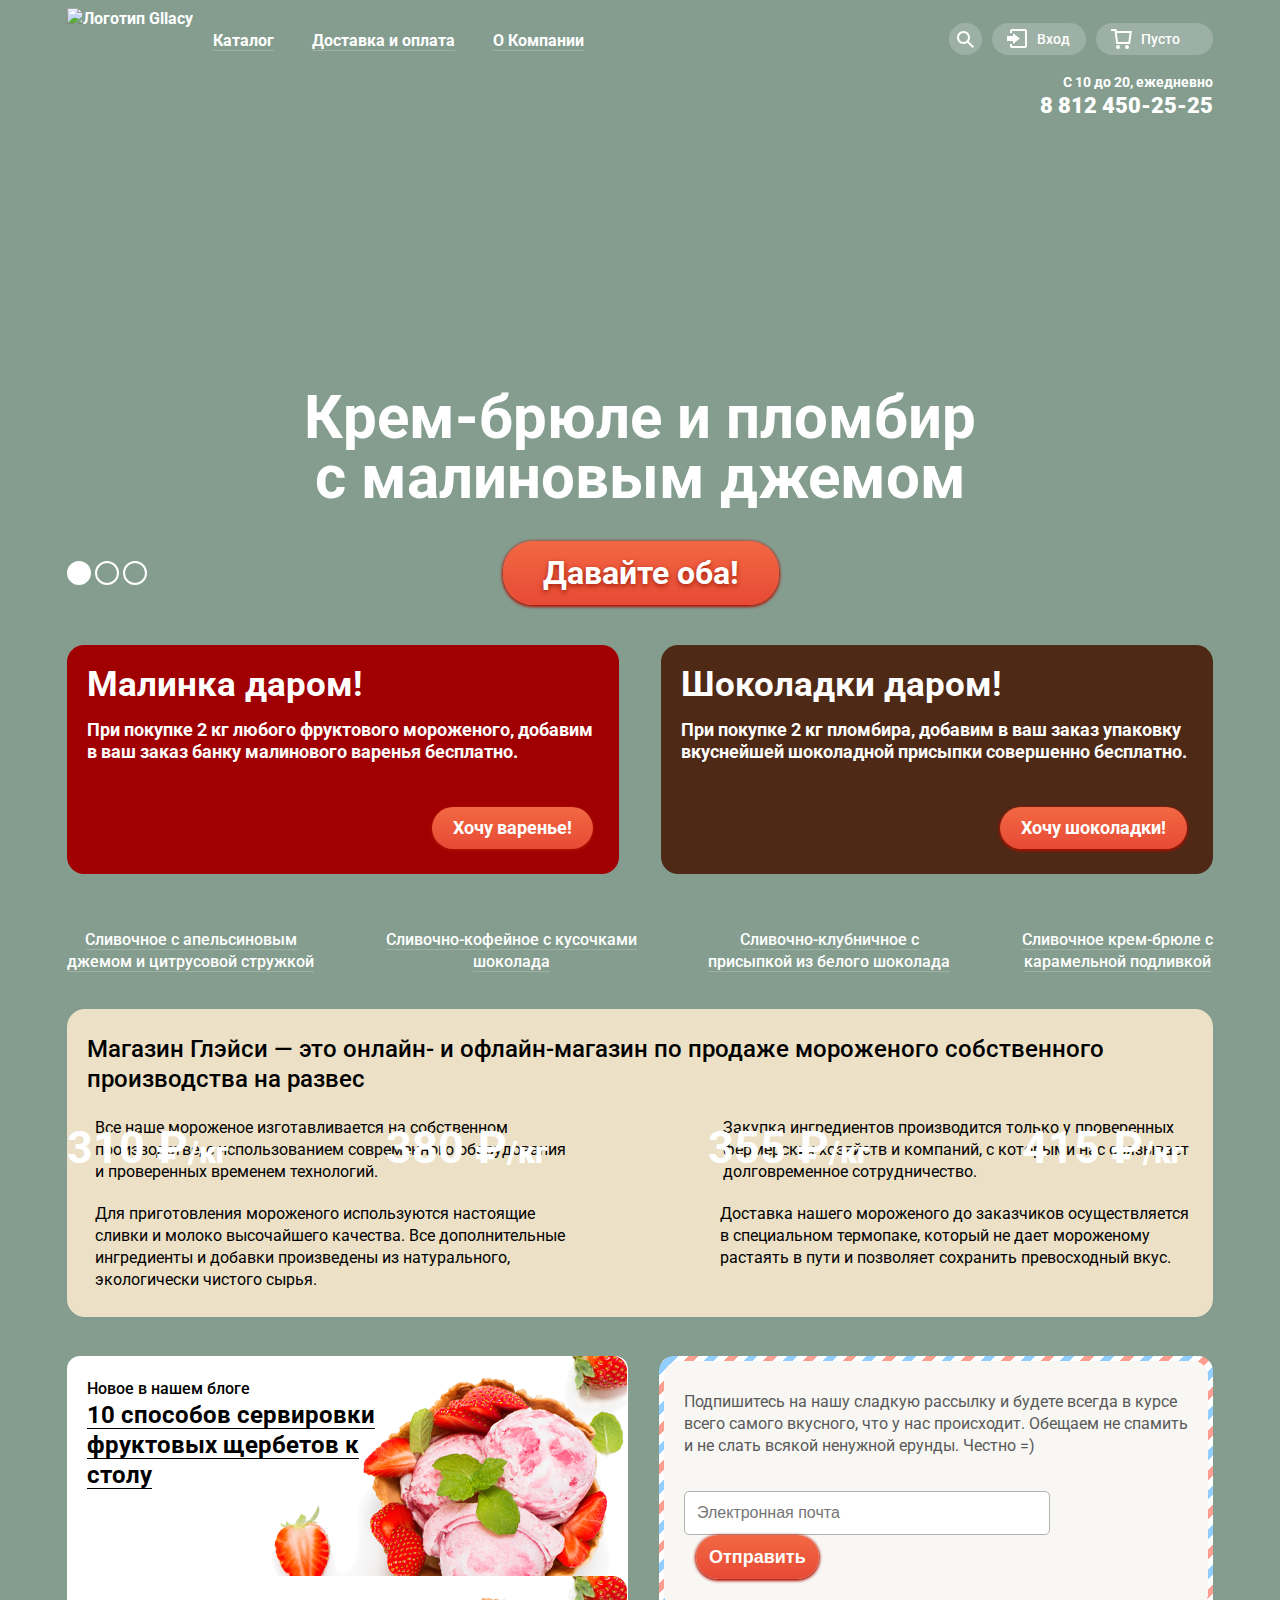
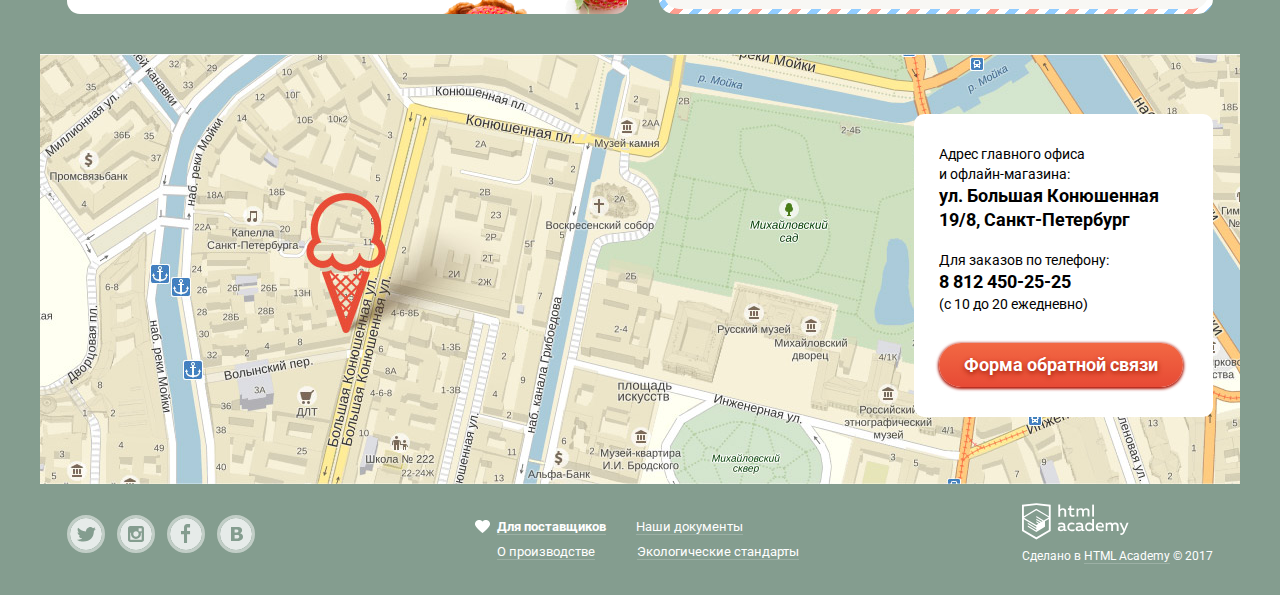
==== commit fba5ba97: "Закончил главную страницу" ====
--- a/index.html
+++ b/index.html
@@ -5,14 +5,13 @@
 	<meta name="viewport" content="width=device-width" />
 	<title>Gllacy</title>
 	<link href="https://fonts.googleapis.com/css?family=Roboto:400,500,700&amp;subset=cyrillic" rel="stylesheet">
-	<link rel="stylesheet" href="">
 	<link rel="stylesheet" href="css/styles.css">
 	<script src="https://api-maps.yandex.ru/2.1/?apikey=9c925dc1-0f77-4cd8-8459-018b9f4725b3&lang=ru_RU" type="text/javascript">
     </script>
 </head>
 <body>
 	<header class="main-header conteiner">
-		<img src="img/Logo.svg" alt="Логотип Gllacy" class="header-logo" height="64px">
+		<img src="img/Logo.svg" alt="Логотип Gllacy" class="header-logo">
 		<nav>
 			<ul class="site-nav">
 				<li class="catalog-hover">
@@ -33,8 +32,8 @@
 			<ul class="user-nav">
 				<li class="loop-link">
 					<a href="#" class="user-links loop-icon"><svg version="1.1" xmlns="http://www.w3.org/2000/svg" xmlns:xlink="http://www.w3.org/1999/xlink" x="0px" y="0px" width="17px"
-					 height="17px" viewBox="0 0 17 17" enable-background="new 0 0 17 17" xml:space="preserve">\
-				<g id="Layer_2">
+					 height="17px" viewBox="0 0 17 17" enable-background="new 0 0 17 17" xml:space="preserve">
+				<g>
 					<path fill="#FFFFFF" d="M16.958,15.527L11.75,10.32C12.533,9.247,13,7.93,13,6.5C13,2.91,10.09,0,6.5,0S0,2.91,0,6.5
 						S2.91,13,6.5,13c1.438,0,2.763-0.473,3.839-1.263l5.205,5.204L16.958,15.527z M6.5,11C4.019,11,2,8.981,2,6.5S4.019,2,6.5,2
 						S11,4.019,11,6.5S8.981,11,6.5,11z"/>
@@ -43,13 +42,13 @@
 				</a>
 				<div class="find">
 						<form action="#" class="find-form" method="post">
-							<label for="#"><span  class="visually-hidden">Поиск</span>
-							<input type="text" class="find-input" placeholder="Что ищем?">
+							<label for="find-id"><span  class="visually-hidden">Поиск</span>
+							<input id="find-id" type="text" class="find-input" placeholder="Что ищем?">
 							</label>
 						</form>
 				</div>
 				</li>
-				<li class="login-li"><a href="#" class="user-links login"><svg version="1.1" id="Layer_1" xmlns="http://www.w3.org/2000/svg" xmlns:xlink="http://www.w3.org/1999/xlink" x="0px" y="0px"
+				<li class="login-li"><a href="#" class="user-links login"><svg version="1.1" xmlns="http://www.w3.org/2000/svg" xmlns:xlink="http://www.w3.org/1999/xlink" x="0px" y="0px"
 	 width="21px" height="19px" viewBox="0 0 21 19" enable-background="new 0 0 21 19" xml:space="preserve">
 <g>
 	<polygon fill="#FFFFFF" points="6,14.875 12.917,9.5 6,4.125 6,7.042 -0.042,7.042 -0.042,11.959 6,11.959 	"/>
@@ -73,14 +72,13 @@
 						</form>
 				</div>
 				</li>
-				<li class="basket-li"><a href="#" class="basket user-links"><svg version="1.1" id="Layer_1" xmlns="http://www.w3.org/2000/svg" xmlns:xlink="http://www.w3.org/1999/xlink" x="0px" y="0px"
+				<li class="basket-li"><a href="#" class="basket user-links"><svg version="1.1" xmlns="http://www.w3.org/2000/svg" xmlns:xlink="http://www.w3.org/1999/xlink" x="0px" y="0px"
 	 width="21px" height="20px" viewBox="0 0 21 20" enable-background="new 0 0 21 20" xml:space="preserve">
-<g>
-	<path fill="#FFFFFF" d="M5.657,2.031L5.422,0H0v2h3.64l1.5,13h13.988l1.699-12.969H5.657z M17.372,13H6.922L5.888,4.031h12.66
-		L17.372,13z"/>
-	<circle fill="#FFFFFF" cx="6.984" cy="18" r="2"/>
-	<circle fill="#FFFFFF" cx="15.984" cy="18" r="2"/>
-</g>
+<polygon fill="transparent" points="5.888,4.031 6.922,13 17.372,13 18.548,4.031 "/>
+<circle fill="#fff" cx="6.984" cy="18" r="2"/>
+<circle fill="#fff" cx="15.984" cy="18" r="2"/>
+<path fill="#fff" d="M5.657,2.031L5.422,0H0v2h3.64l1.5,13h13.988l1.699-12.969H5.657z M17.372,13H6.922L5.888,4.031h12.66
+	L17.372,13z"/>
 </svg>
 Пусто</a></li>
 				<li>
@@ -110,7 +108,7 @@
 				<div class="slider-wrap">
 					<ul class="slider">
 						<li>
-							<label class="slider-item"><input type="radio" name="slider-number" checked><span class="radio-indicator" tabindex="0"></span></label>
+							<label class="slider-item"><input type="radio" name="slider-number" checked><span class="radio-indicator page-active" tabindex="0"></span></label>
 						</li>
 						<li>
 							<label class="slider-item"><input type="radio" name="slider-number"><span class="radio-indicator" tabindex="0"></span></label>
@@ -139,7 +137,7 @@
 			<h2 class="visually-hidden">Каталог товаров:</h2>
 			<p class="catalog-item">
 					<img src="img/catalog-image1.png" alt="">
-					<span class="price">310 &#8381<b>/кг</b></span>
+					<span class="price">310 &#8381;<b>/кг</b></span>
 				<span class="signature"><a href="#" class="signature-link">Сливочное с апельсиновым <br> джемом и цитрусовой стружкой</a>
 				</span>
 				<a href="#" class="button preview">Быстрый просмотр</a>
@@ -147,7 +145,7 @@
 			</p>
 			<p class="catalog-item">
 					<img src="img/catalog-image2.png" alt="">
-					<span class="price">380 &#8381<b>/кг</b></span>
+					<span class="price">380 &#8381;<b>/кг</b></span>
 				<span class="signature"><a href="#" class="signature-link">Сливочно-кофейное с кусочками <br> шоколада</a>
 				</span>
 				<a href="#" class="button preview">Быстрый просмотр</a>
@@ -155,7 +153,7 @@
 			</p>
 			<p class="catalog-item">
 					<img src="img/catalog-image3.png" alt="">
-					<span class="price">355 &#8381<b>/кг</b></span>
+					<span class="price">355 &#8381;<b>/кг</b></span>
 				<span class="signature"><a href="#" class="signature-link">Сливочно-клубничное с <br> присыпкой из белого шоколада</a>
 				</span>
 				<a href="#" class="button preview">Быстрый просмотр</a>
@@ -163,7 +161,7 @@
 			</p>
 			<p class="catalog-item">
 					<img src="img/catalog-image4.png" alt="">
-					<span class="price">415 &#8381<b>/кг</b></span>
+					<span class="price">415 &#8381;<b>/кг</b></span>
 				<span class="signature"><a href="#" class="signature-link">Сливочное крем-брюле с <br> карамельной подливкой</a>
 				</span>
 				<a href="#" class="button preview">Быстрый просмотр</a>
@@ -200,6 +198,7 @@
 					столу</a></h2>
 			</section>
 			<section class="mail">
+				<h2 class="visually-hidden">Подписка на рассылку</h2>
 				<form action="#" class="write-mail" method="post">
 					<label>Подпишитесь на нашу сладкую рассылку и будете всегда в курсе <br> всего самого вкусного, что у нас происходит. Обещаем не спамить <br> и не слать всякой ненужной ерунды. Честно =)
 					</label> 
@@ -226,9 +225,9 @@
 			<p class="social">
 				<a href="#"><svg version="1.1" xmlns="http://www.w3.org/2000/svg" xmlns:xlink="http://www.w3.org/1999/xlink" x="0px" y="0px" width="32px"
 				 height="32px" viewBox="0 0 32 32" enable-background="new 0 0 32 32" xml:space="preserve">
-			<g id="Layer_1">
+			<g>
 			</g>
-			<g id="Layer_2">
+			<g>
 				<path fill="#e6ebe9" d="M16,0C7.164,0,0,7.164,0,16c0,8.837,7.164,16,16,16c8.837,0,16-7.163,16-16C32,7.164,24.837,0,16,0z
 			 M23.944,12.809c-0.251,6.516-3.463,10.832-10.992,10.702c-0.14,0-0.205,0-0.233,0c-0.015,0-0.021,0-0.021,0
 			c-0.029,0-0.094,0-0.232,0c-0.447,0-4.543-0.443-5.344-1.823c2.479,0.19,4.247-0.406,5.12-1.136
@@ -239,7 +238,7 @@
 			</g>
 			</svg>
 			Твиттер</a>
-				<a href="#"><svg version="1.1" id="Layer_1" xmlns="http://www.w3.org/2000/svg" xmlns:xlink="http://www.w3.org/1999/xlink" x="0px" y="0px"
+				<a href="#"><svg version="1.1" xmlns="http://www.w3.org/2000/svg" xmlns:xlink="http://www.w3.org/1999/xlink" x="0px" y="0px"
 				 width="32px" height="32px" viewBox="0 0 32 32" enable-background="new 0 0 32 32" xml:space="preserve">
 			<g>
 				<path fill="#e6ebe9" d="M20.916,16c0,2.728-2.211,4.938-4.938,4.938S11.039,18.728,11.039,16c0-0.394,0.051-0.773,0.138-1.14
@@ -253,13 +252,13 @@
 			</g>
 			</svg>
 			Инстаграмм</a>
-				<a href="#"><svg version="1.1" id="Layer_1" xmlns="http://www.w3.org/2000/svg" xmlns:xlink="http://www.w3.org/1999/xlink" x="0px" y="0px"
+				<a href="#"><svg version="1.1" xmlns="http://www.w3.org/2000/svg" xmlns:xlink="http://www.w3.org/1999/xlink" x="0px" y="0px"
 				 width="32px" height="32px" viewBox="0 0 32 32" enable-background="new 0 0 32 32" xml:space="preserve">
 			<path fill="#e6ebe9" d="M16,0C7.164,0,0,7.163,0,16s7.164,16,16,16c8.837,0,16-7.164,16-16S24.837,0,16,0z M20.062,9.455h-3.021
 				v3.444h3.021v3.445h-3.021v8.61h-3.021v-8.61H11v-3.445h3.021V9.455c0-1.902,1.353-3.445,3.021-3.445h3.021V9.455z"/>
 			</svg>
 			Фейсбук</a>
-				<a href="#"><svg version="1.1" id="Layer_1" xmlns="http://www.w3.org/2000/svg" xmlns:xlink="http://www.w3.org/1999/xlink" x="0px" y="0px"
+				<a href="#"><svg version="1.1" xmlns="http://www.w3.org/2000/svg" xmlns:xlink="http://www.w3.org/1999/xlink" x="0px" y="0px"
 				 width="32px" height="32px" viewBox="0 0 32 32" enable-background="new 0 0 32 32" xml:space="preserve">
 			<g>
 				<path fill="#e6ebe9" d="M16.637,14.495c0.402-0.019,0.719-0.082,0.951-0.188c0.326-0.145,0.54-0.33,0.641-0.559
@@ -296,7 +295,7 @@
 			<label class="modal-item"><span class="visually-hidden">Имя</span><input type="text" class="form-name" placeholder="Как вас зовут?"></label>
 			<label class="modal-item"><span class="visually-hidden">Почта</span><input type="text" placeholder="Ваша почта для ответа?"></label>
 			<label class="modal-item"><span class="visually-hidden">Сообщение</span><input type="text" placeholder="Напишите что-нибудь..."></label>
-			<button type="sumbit" class="button modal-button">Отправить</button>
+			<button type="submit" class="button modal-button">Отправить</button>
 		</form>
 		<button class="modal-close"></button>
 	</div>
@@ -369,6 +368,9 @@
 			sliderPage[1].classList.remove("page-show");
 			sliderPage[2].classList.remove("page-show");
 			sliderPage[0].classList.add("page-show");
+			radioIndicator[1].classList.remove("page-active");
+			radioIndicator[2].classList.remove("page-active");
+			radioIndicator[0].classList.add("page-active");
 			document.body.style.backgroundColor="#849d8f";
 		})
 
@@ -377,11 +379,11 @@
 			if (keyName == 13) {
 				sliderPage[1].classList.remove("page-show");
 				sliderPage[2].classList.remove("page-show");
+				radioIndicator[1].classList.remove("page-active");
+				radioIndicator[2].classList.remove("page-active");
 				sliderPage[0].classList.add("page-show");
+				radioIndicator[0].classList.add("page-active");
 				document.body.style.backgroundColor="#849d8f";
-				radioIndicator[0].style.backgroundColor="#fff";
-				radioIndicator[1].style.backgroundColor="transparent";
-				radioIndicator[2].style.backgroundColor="transparent";
 			}
 
 		})
@@ -390,6 +392,9 @@
 			sliderPage[0].classList.remove("page-show");
 			sliderPage[2].classList.remove("page-show");
 			sliderPage[1].classList.add("page-show");
+			radioIndicator[1].classList.add("page-active");
+			radioIndicator[0].classList.remove("page-active");
+			radioIndicator[2].classList.remove("page-active");
 			document.body.style.backgroundColor="#8996a6";
 		})
 
@@ -398,11 +403,11 @@
 			if (keyName == 13) {
 				sliderPage[0].classList.remove("page-show");
 				sliderPage[2].classList.remove("page-show");
+				radioIndicator[0].classList.remove("page-active");
+				radioIndicator[2].classList.remove("page-active");
 				sliderPage[1].classList.add("page-show");
+				radioIndicator[1].classList.add("page-active");
 				document.body.style.backgroundColor="#8996a6";
-				radioIndicator[1].style.backgroundColor="#fff";
-				radioIndicator[0].style.backgroundColor="transparent";
-				radioIndicator[2].style.backgroundColor="transparent";
 
 			}
 
@@ -412,6 +417,9 @@
 			sliderPage[0].classList.remove("page-show");
 			sliderPage[1].classList.remove("page-show");
 			sliderPage[2].classList.add("page-show");
+			radioIndicator[2].classList.add("page-active");
+			radioIndicator[0].classList.remove("page-active");
+			radioIndicator[1].classList.remove("page-active");
 			document.body.style.backgroundColor="#9d8b84";
 		})
 
@@ -420,11 +428,11 @@
 			if (keyName == 13) {
 				sliderPage[0].classList.remove("page-show");
 				sliderPage[1].classList.remove("page-show");
+				radioIndicator[0].classList.remove("page-active");
+				radioIndicator[1].classList.remove("page-active");
 				sliderPage[2].classList.add("page-show");
+				radioIndicator[2].classList.add("page-active");
 				document.body.style.backgroundColor="#9d8b84";
-				radioIndicator[2].style.backgroundColor="#fff";
-				radioIndicator[0].style.backgroundColor="transparent";
-				radioIndicator[1].style.backgroundColor="transparent";
 			}
 
 		})
@@ -432,7 +440,6 @@
 		imageLink[0].addEventListener("focus", function() {
 			imageShow[0].classList.add("link-show");
 			preview[0].classList.add("preview-show");
-			console.log('1');
 		})
 
 		preview[0].addEventListener("blur", function() {
@@ -508,6 +515,14 @@
 			overlay.classList.remove("overlay-show");
 		})
 
+		window.addEventListener("keydown", function(e) {
+			var keyName = e.keyCode;
+			if (keyName == 27) {
+				modal.classList.remove("modal-show");
+				overlay.classList.remove("overlay-show");
+			}
+		})
+
 		function removeModal(e) {
 		    if(!e.target.matches('.modal, .modal *')) {
 		        modal.classList.remove('modal-show');
--- a/css/styles.css
+++ b/css/styles.css
@@ -24,7 +24,7 @@
 	white-space: nowrap;
 
 	clip-path: inset(100%);
-	clip: rect(0 0 0 0);
+	clip: rect(0,0,0,0);
 	overflow: hidden;
 }
 
@@ -42,7 +42,8 @@
 
 .header-logo {
 	margin: 0;
-	padding: 0;
+	padding: 0; 
+	height: 64px;
 	margin-top: 8px;
 }
 
@@ -78,6 +79,7 @@
 	line-height: 18px;
 	padding: 9px 16px;
 	color: #fff;
+	outline: 0;
 }
 
 .site-nav span {
@@ -120,7 +122,7 @@
 	box-shadow: 0px 20px 40px 0 rgba(0,0,0,0.4);
 	top: 33px;
 	border-radius: 5px;
-	height: 173px;
+	height: 175px;
 	width: 145px;
 	color: #000;
 	background-color: #f8f7f4;
@@ -193,7 +195,6 @@
 }
 
 .catalog-nav li:last-child a {
-	padding-bottom: auto;
 	border-radius: 5px;
 }
 
@@ -223,10 +224,19 @@
 	padding-right: 16px;
 	text-decoration: none;
 	color: #fff;
-	margin-right: 10px;
 	font-size: 14px;
 	line-height: 16px;
 	font-weight: 500;
+	outline: 0;
+}
+
+.user-nav li {
+	margin-right: 10px;
+}
+
+.user-nav li:nth-child(3),
+.user-nav li:last-child {
+	margin-right: 0;
 }
 
 .user-nav .basket {
@@ -268,6 +278,17 @@
 .user-nav a:focus circle,
 .user-nav a:focus polygon {
 	fill: #000;
+}
+
+.user-nav .basket:hover path,
+.user-nav .basket:hover circle,
+.user-nav .basket:focus circle {
+	fill: #000;
+}
+
+.user-nav .basket:focus polygon,
+.user-nav .basket:hover polygon {
+	fill: #e84d37;
 }
 
 .loop-link {
@@ -406,12 +427,14 @@
 	border-radius: 22px;
 	font-weight: 700;
 	height: 50px;
+	outline: 0;
 }
 
 .button-sbm:hover,
 .button-sbm:active,
 .button-sbm:hover,
-.button-sbm:active {
+.button-sbm:active,
+.button-sbm:focus {
 	background: linear-gradient(to bottom,#f58669 0%,#ec6f5e 100%);
 }
 
@@ -505,15 +528,18 @@
 	font-size: 32px;
 	line-height: 44px;
 	border-radius: 30px;
-	background: linear-gradient(to top, #e74a35, #f26843), rgba(255,255,255);
+	background: linear-gradient(to top, #e74a35, #f26843);
 	box-shadow: 0 1px 3px 1px #ac1000;
 	text-shadow: 0px 2px 5px #a0200b;
+	outline: 0;
 }
 
 .button-slider:hover,
 .button-slider:active,
+.button-slider:focus,
 .button:hover,
-.button:active {
+.button:active,
+.button:focus {
 	background: linear-gradient(to bottom,#f58669 0%,#ec6f5e 100%);
 }
 
@@ -540,17 +566,17 @@
 	display: none;
 }
 
-.slider-item input:checked + .radio-indicator {
+.radio-indicator:hover:not(.page-active) {
+	background-color: #b2c1b7;
+}
+
+.radio-indicator:focus:not(.page-active) {
+	background-color: #b2c1b7;
+	outline: 0;
+}
+
+.page-active {
 	background-color: #fff;
-}
-
-.slider-item input:hover:not(:checked) + .radio-indicator {
-	background-color: #b2c1b7;
-}
-
-.radio-indicator:focus {
-	background-color: #b2c1b7;
-	outline: 0;
 }
 
 .slider-page-wrap {
@@ -594,6 +620,7 @@
 	border: 2px solid #fff;
 	border-radius: 50%;
 	cursor: pointer;
+	outline: 0;
 }
 
 .offer-block-wrap {
@@ -610,6 +637,7 @@
 }
 
 .offer-block {
+	background-color: #a00002;
 	background-image: url(../img/malin.jpg);
 	background-repeat: no-repeat;
 	background-position: top left;
@@ -647,12 +675,12 @@
 	float: right;
 	background: linear-gradient(to top, #e74a35, #f26843);
 	box-shadow: 0 1px 3px 1px #ac1000;
-	text-shadow: 0px 2px 5px #a0200b;
 }
 
 .offer-block-wrap .offer-link:hover,
-.offer-block-wrap .offer-link:active {
+.offer-block-wrap .offer-link:focus {
 	background: linear-gradient(to bottom,#f58669 0%,#ec6f5e 100%);
+	outline: 0;
 }
 
 .offer-block-wrap .offer-link:active {
@@ -661,6 +689,7 @@
 }
 
 .offer-block-wrap li:last-child {
+	background-color: #4d2916;
 	background-image: url(../img/chocolate.jpg);
 }
 
@@ -680,6 +709,12 @@
 	flex-direction: column;
 	position: relative;
 	cursor: pointer;
+}
+
+.catalog-item img {
+	margin-bottom: 15px;
+	position: relative;
+	z-index: 1;
 }
 
 .signature-link {
@@ -697,6 +732,7 @@
 .signature-link:active,
 .signature-link:focus {
 	color: #e84d37;
+	outline: 0;
 }
 
 .signature-link:hover,
@@ -801,6 +837,7 @@
 }
 
 .about-us {
+	background-color: #ece1c6;
 	background-image: url(../img/about-bg.jpg);
 	background-repeat: no-repeat;
 	border-radius: 18px;
@@ -847,12 +884,14 @@
 }
 
 .blog {
+	background-color: #fff;
 	background-image: url(../img/strawberry.png);
 	color: #000;
 	padding-top: 22px;
 	padding-left: 20px;
 	padding-right: 253px;
 	padding-bottom: 86px;
+	border-radius: 13px;
 }
 
 .blog p {
@@ -974,6 +1013,7 @@
 	margin-top: 40px;
 	position: relative;
 	height: 430px;
+	background-image: url(../img/map.jpg);
 }
 
 
@@ -1064,6 +1104,7 @@
 .social a{
 	font-size: 0;
 	margin-right: 8px;	
+	outline: 0;
 }
 
 .social svg {
@@ -1092,6 +1133,18 @@
 	border-bottom: 1px solid rgba(255,255,255,0.2);
 }
 
+.footer-nav-item a:hover,
+.footer-nav-item a:active,
+.footer-nav-item a:focus {
+	color: #e84d37;
+	outline: 0;
+}
+
+.footer-nav-item a:hover,
+.footer-nav-item a:focus {
+	border-bottom: 1px solid rgba(236,89,60, 0.3);
+}
+
 .copyright img { 
 	width: 108px;
 	height: 39px;
@@ -1117,6 +1170,18 @@
 	text-decoration: none;
 	color: #fff;
 	border-bottom: 1px solid rgba(255,255,255,0.2);
+}
+
+.copyright a:hover,
+.copyright a:active,
+.copyright a:focus {
+	color: #e84d37;
+	outline: 0;
+}
+
+.copyright a:hover,
+.copyright a:focus {
+	border-bottom: 1px solid rgba(236,89,60, 0.3);
 }
 
 /*Стилизация modal*/
@@ -1202,6 +1267,16 @@
 
 .modal-item input:focus {
 	outline: 0;
+	box-shadow: 0 0 0 2px #8fbdec;
+}
+
+.modal-item input:hover {
+	outline: 0;
+	box-shadow: 0 0 0 2px #c7c6c5;
+}
+
+.modal-item input:focus {
+	outline: 0;
 	border: 2px solid #8fbdec;
 }
 
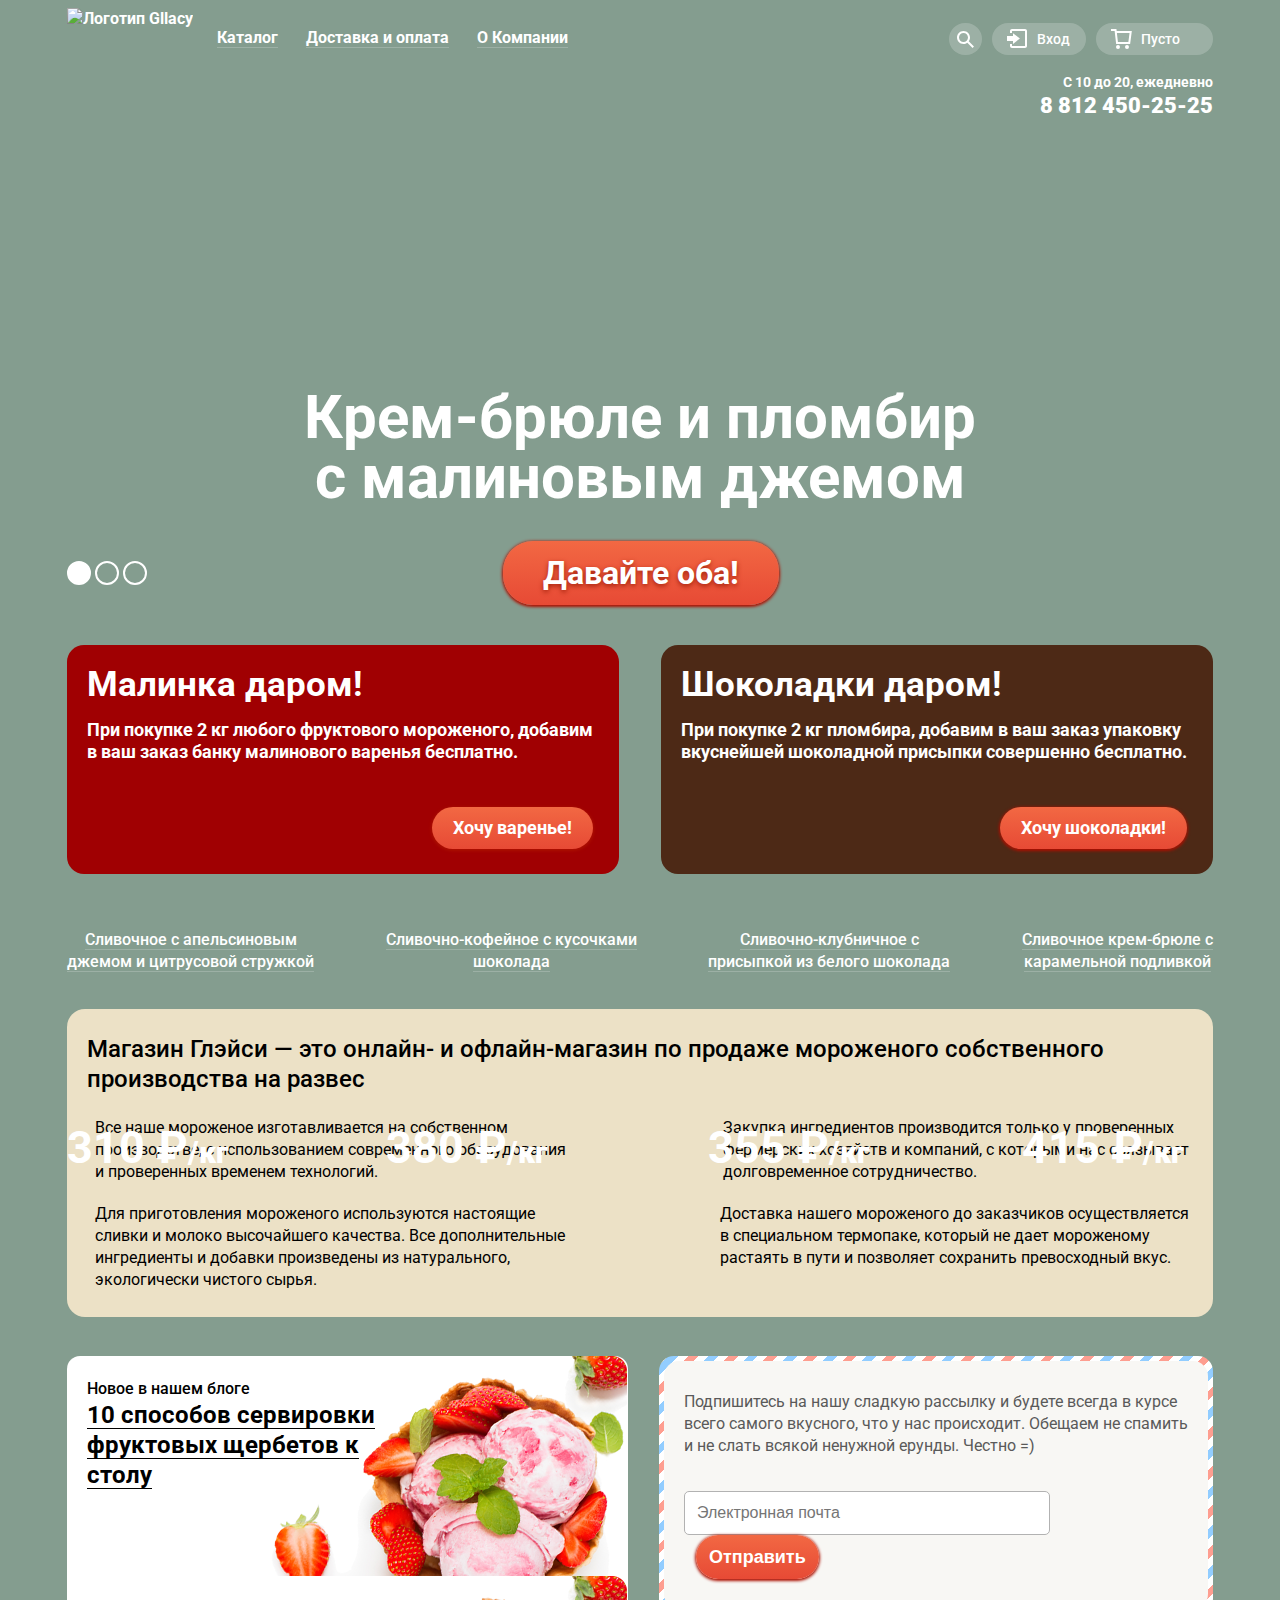
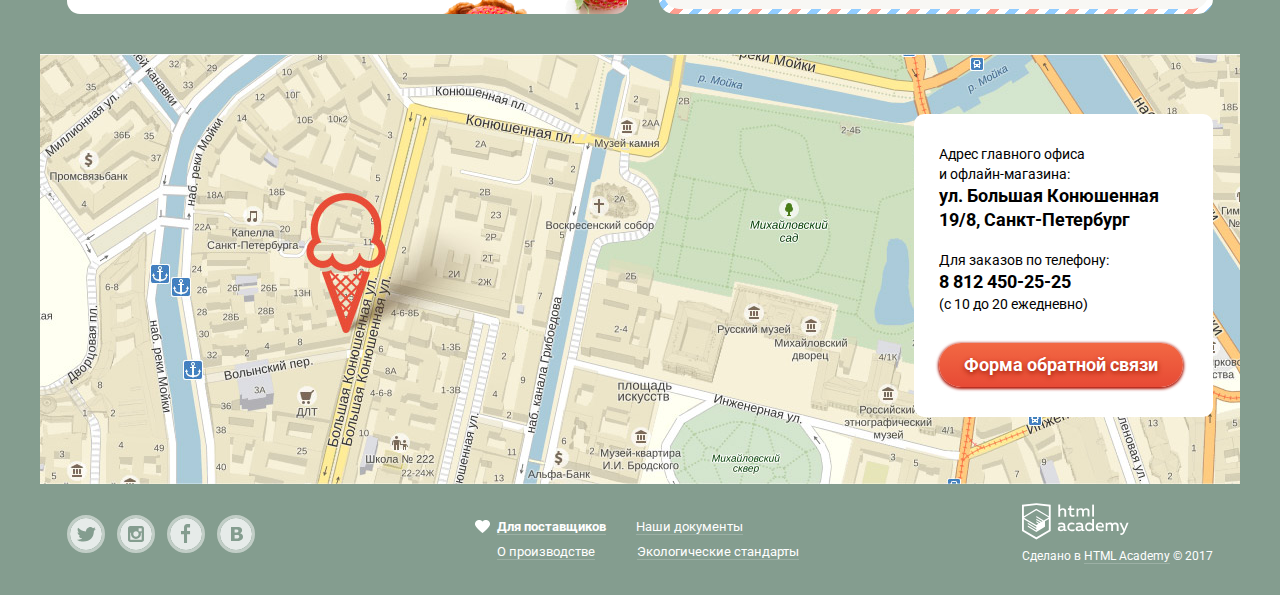
==== commit 933db20a: "Скрипт для radio" ====
--- a/index.html
+++ b/index.html
@@ -19,7 +19,7 @@
 					<div class="catalog-nav">
 						<p>Новинки</p>
 						<ul>
-							<li><a href="#" class="link-item">Сливочное</a></li>
+							<li><a href="catalog.html" class="link-item">Сливочное</a></li>
 							<li><a href="#" class="link-item">Щербеты</a></li>
 							<li><a href="#" class="link-item">Фруктовый лед</a></li>
 							<li><a href="#" class="link-item">Мелорин</a></li>
@@ -453,6 +453,15 @@
 		    }
 		};
 
+		function catalog(e) {
+		    if(!e.target.matches('.catalog-nav, .catalog-nav *')) {
+		        catalogFocus.classList.remove('catalog-show');
+		        console.log("click");
+		    }
+		};
+
+		window.addEventListener("click", catalog);
+
 		window.addEventListener("click", removeImage);
 
 		imageLink[1].addEventListener("focus", function() {
--- a/css/styles.css
+++ b/css/styles.css
@@ -10,6 +10,11 @@
 	transition: 0.5s;
 }
 
+.catalog-page {
+	background-image: url(../img/bg-layout.png);
+	background-repeat: repeat-x;
+}
+
 .visually-hidden:not(:focus):not(:active),
 input[type="checkbox"].visually-hidden,
 input[type="radio"].visually-hidden {
@@ -50,14 +55,78 @@
 .main-header nav {
 	flex-grow: 1;
 	display: flex;
+	flex-wrap: wrap;
 	justify-content: space-between;
 }
 
+.catalog-page .main-header nav {
+	flex-grow: 1;
+	display: flex;
+	flex-wrap: wrap;
+	justify-content: flex-start;
+}
+
+.main-header nav:after {
+	content: '';
+	width: 100%;
+	order: 1;
+}
+
+.breadcrumbs-list {
+	list-style: none;
+	margin: 0;
+	padding: 0;
+	margin-top: 23px;
+	justify-content: space-between;
+	display: flex;
+	order: 2;
+}
+
+.breadcrumbs-list li {
+	margin-right: 7px;
+}
+
+.breadcrumbs-list li:last-child {
+	margin-right: 0;
+}
+
+.breadcrumbs-list a {
+	text-decoration: none;
+	color: #fff;
+	font-size: 14px;
+	line-height: 16px;
+	font-weight: 400;
+	border-bottom: 1px solid rgba(255,255,255, 0.2);
+}
+
+.breadcrumbs-list a:hover,
+.breadcrumbs-list a:active,
+.breadcrumbs-list a:focus {
+	color: #e84d37;
+	outline: 0;
+}
+
+.breadcrumbs-list a:hover,
+.breadcrumbs-list a:focus {
+	border-bottom: 1px solid rgba(236,89,60, 0.3);
+}
+
+.breadcrumbs-list .bread-current {
+	border: 0;
+}
+
+.breadcrumbs-list .bread-current:hover,
+.breadcrumbs-list .bread-current:focus,
+.breadcrumbs-list .bread-current:active {
+	border: 0;
+	color: #fff;
+}
+
 .site-nav {
 	margin: 0;
 	padding: 0;
-	margin-top: 30px;
-	margin-left: 4px;
+	margin-top: 27px;
+	margin-left: 10px;
 	list-style: none;
 	display: flex;
 	justify-content: space-between;
@@ -65,25 +134,29 @@
 }
 
 .site-nav li {
-	margin-right: 6px;
 	height: 30px;
-}
-
-.site-nav li:last-child {
-	margin-right: 0px;
 }
 
 .site-nav a {
 	text-decoration: none;
 	position: relative;
 	line-height: 18px;
-	padding: 9px 16px;
+	padding: 6px 14px;
 	color: #fff;
 	outline: 0;
+	border-radius: 15px;
 }
 
 .site-nav span {
 	border-bottom: 1px solid rgba(255,255,255, 0.2);
+}
+
+.site-current {
+	background-color: #d07058;
+}
+
+.site-current span {
+	border: 0;
 }
 
 .site-nav li:hover span {
@@ -97,14 +170,15 @@
 */
 .site-nav .header-link:hover,
 .site-nav .header-link:focus {
-	background-color: #f8f7f4;
+	transition: 0.4s;
+	background-color: #fff;
 	border: 0;
-	border-radius: 15px;
 	color: #000;
 }
 
 .site-nav .header-link:active,
 .user-nav .header-link:active {
+	transition: 0.1s;
 	box-shadow: inset 0px 2px 1px 1px #696969;
 }
 
@@ -174,6 +248,7 @@
 	line-height: 16px;
 	padding-left: 21px;
 	padding-top: 8px;
+	border-radius: 0;
 }
 
 .catalog-nav a:visited {
@@ -183,7 +258,7 @@
 .catalog-nav a:hover,
 .catalog-nav a:focus {
 	background-color: #fbded8;
-	border-radius: 0;
+	transition: 0.4s;
 }
 
 .catalog-nav a:active {
@@ -227,6 +302,9 @@
 	font-size: 14px;
 	line-height: 16px;
 	font-weight: 500;
+}
+
+.user-nav .user-links:focus:not(.basket) {
 	outline: 0;
 }
 
@@ -241,6 +319,10 @@
 
 .user-nav .basket {
 	padding-right: 33px;
+}
+
+.catalog-page .basket {
+	padding-right: 17px;
 }
 
 .user-nav svg {
@@ -262,12 +344,14 @@
 
 .user-nav .user-links:hover,
 .user-nav .user-links:focus {
+	transition: 0.4s;
 	background-color: #fff;
 	color: #000;
 }
 
 .user-nav .user-links:active,
 .user-nav .user-links:active {
+	transition: 0.1s;
 	box-shadow: inset 0px 2px 1px 1px #696969;
 }
 
@@ -280,15 +364,25 @@
 	fill: #000;
 }
 
-.user-nav .basket:hover path,
-.user-nav .basket:hover circle,
-.user-nav .basket:focus circle {
+.user-nav .basket:hover polygon,
+.user-nav .basket:focus polygon {
+	fill: transparent;
+}
+
+.catalog-page .basket path,
+.catalog-page .basket circle {
 	fill: #000;
 }
 
-.user-nav .basket:focus polygon,
-.user-nav .basket:hover polygon {
+.catalog-page .basket polygon,
+.catalog-page .basket:hover polygon,
+.catalog-page .basket:focus polygon {
 	fill: #e84d37;
+}
+
+.catalog-page .basket {
+	color: #000;
+	background-color: #fff;
 }
 
 .loop-link {
@@ -304,7 +398,7 @@
 	border-radius: 5px;
 	background-color: #f8f7f4;
 	position: absolute;
-	right: 10px;
+	right: 0;
 	display: none;
 	box-shadow: 0px 20px 40px 0 rgba(0,0,0,0.4);
 }
@@ -358,7 +452,7 @@
 
 .feedback-header {
 	padding: 20px 0;
-	right: 10px;
+	right: 0;
 	position: absolute;
 	border-radius: 5px;
 	background-color: #f8f7f4;
@@ -476,6 +570,160 @@
 
 .user-nav .basket {
 	margin-right: 0;
+}
+
+.basket-li:hover .basket-header {
+	display: block;
+}
+
+.basket-header {
+	padding: 20px 15px;
+	right: 0;
+	position: absolute;
+	border-radius: 5px;
+	background-color: #f8f7f4;
+	margin-top: 5px;
+	display: none;
+	box-shadow: 0px 20px 40px 0 rgba(0,0,0,0.4);
+}
+
+.basket-header:before {
+	top: -5px;
+	left: 0;
+	position: absolute;
+	content: '';
+	width: 100%;
+	height: 5px;
+	background-color: transparent;
+}
+
+.basket-list {
+	margin: 0;
+	padding: 0;
+	list-style: none;
+}
+
+.basket-item {
+	color: #000;
+}
+
+.basket-item:first-child {
+	color: #000;
+}
+
+.basket-item table td,
+.basket-item table tr,
+.basket-item table {
+	padding: 0;
+	margin: 0;
+	vertical-align: top;
+	padding-top: 10px;
+	border-collapse: collapse;
+}
+
+.basket-item table td {
+	padding-left: 30px;
+	font-size: 13px;
+	line-height: 16px;
+	font-weight: 400;
+	display: inline-block;
+	margin-bottom: 20px;
+}
+
+.basket-item table b {
+	font-size: 13px;
+	line-height: 16px;
+	font-weight: 400;
+	color: #999999;
+}
+
+.basket-item table {
+	border-bottom: 1px solid #cacac7;
+}
+
+.basket-item table tr:last-child {
+	margin-bottom: 0;
+}
+
+.basket-item table td:first-child,
+.basket-item table td:nth-child(3) {
+	padding-left: 0;
+}
+
+.basket-item table td:first-child {
+	padding-top: 0;
+}
+
+.basket-item table td:nth-child(2) {
+	vertical-align: top;
+	padding: 0 15px;
+}
+
+.basket-item-remove {
+	position: relative;
+	font-size: 0;
+	border: 0;
+	cursor: pointer;
+	background-color: transparent;
+}
+
+.basket-item-remove:before,
+.basket-item-remove:after {
+	content: '';
+	width: 15px;
+	height: 1px;
+	top: 2px;
+	left: 0;
+	position: absolute;
+	background-color: #000;
+}
+
+.basket-item-remove:before {
+	transform: rotate(45deg);
+}
+
+.basket-item-remove:after {
+	transform: rotate(-45deg);
+}
+
+.basket-item:nth-child(2),
+.basket-item:last-child {
+	margin-top: 15px;
+	text-align: right;
+}
+
+.basket-checkout {
+	padding: 0;
+	margin: 0;
+	display: inline-block;
+	text-decoration: none;
+	color: #fff;
+	padding: 8px 15px;
+	font-size: 18px;
+	line-height: 24px;
+	border-radius: 30px;
+	background: linear-gradient(to top, #e74a35, #f26843);
+	box-shadow: 0 1px 3px 1px #ac1000;
+	outline: 0;
+}
+
+.basket-checkout:hover,
+.basket-checkout:active,
+.basket-checkout:focus {
+	background: linear-gradient(to bottom,#f58669 0%,#ec6f5e 100%);
+}
+
+.basket-checkout:active {
+	background: linear-gradient(to bottom,#d74632 0%,#e1613e 100%);
+	box-shadow: inset 0 2px 2px 0px #942718;
+}
+
+.basket-show {
+	display: block;
+}
+
+.table-item-show {
+	display: none;
 }
 
 .phone-number {
@@ -1310,4 +1558,434 @@
 
 .overlay-show {
 	display: block;
+}
+
+/*catalog page style*/
+
+/*.catalog-filters * {
+	border: 1px solid red;
+}*/
+
+.catalog-filters h1 {
+	font-size: 35px;
+	line-height: 41px;
+	margin: 0;
+	padding: 0;
+	margin-bottom: 26px;
+}
+
+.sort-form {
+	display: flex;
+	flex-wrap: wrap;
+	max-width: 860px;
+}
+
+.fat-content {
+	border: none;
+	padding: 0;
+}
+
+.fillers-list {
+	border: none;
+	margin-top: 12px;
+	padding: 0;
+}
+
+.sort-form label:nth-child(3) {
+	margin-right: 0;
+}
+
+.sort-label p {
+	margin: 0;
+	padding: 0;
+	margin-left: 16px;
+	font-size: 14px;
+	line-height: 16px;
+	margin-bottom: 7px;
+	font-weight: 500;
+}
+
+.sort-label select {
+	-webkit-appearance: none;
+	-moz-appearance: none;
+	height: 100%;
+	width: 100%;
+	background-color: #a9bab0;
+	background-image: url(../img/icon-down-dir.svg);
+	background-repeat: no-repeat;
+	background-position: 165px 12px;
+	font-size: 16px;
+	line-height: 18px;
+	font-weight: 500;
+	color: #fff;
+	padding-left: 16px;
+	border-radius: 20px;
+	cursor: pointer;
+}
+
+.sort-label select:hover {
+	color: #000;
+	background-color: #fff;
+	background-image: url(../img/icon-down-dir-hov.svg);
+}
+
+.sort-label select:focus {
+	color: #000;
+	background-color: #fff;
+	background-image: url(../img/icon-down-dir-hov.svg);
+}
+
+.select-overlay {
+	height: 35px;
+	width: 193px;
+	display: block;
+	position: relative;
+}
+
+.range	{
+	position: relative;
+	padding: 15px 20px;
+	border-radius: 20px;
+	background-color: rgba(255,255,255, 0.2);
+}
+
+.range-indicator {
+	height: 4px;
+	width: 100%;
+	background-color: rgba(255,255,255, 0.5);
+}
+
+.range button {
+	border-radius: 50%;
+	background-color: #fff;
+	width: 20px;
+	height: 20px;
+	position: absolute;
+	top: 50%;
+	border:0;
+}
+
+.range button:hover {
+	width: 22px;
+	height: 22px;
+}
+
+.range-btn1 {
+	left: 35px;
+}
+
+.range-btn1:after,
+.range-btn2:after  {
+	content: '';
+	width: 4px;
+	height: 4px;
+	background-color: #ababab;
+	position: absolute;
+	top: 50%;
+	left: 50%;
+	border-radius: 50%;
+	margin-left: -2px;
+	margin-top: -2px;
+}
+
+.range-btn2 {
+	right: 66px;
+}
+
+.range-indicator-view {
+	height: 4px;
+	top: 50%;
+	margin-top: -2px;
+	background-color: #fff;
+	left: 35px;
+	position: absolute;
+}
+
+.fat-content-wrap {
+	padding: 6px 13px;
+	border-radius: 20px;
+	background-color: rgba(255,255,255,0.2);
+}
+
+.sort-form .fat-content-item {
+	margin: 0;
+	position: relative;
+	margin-right: 15px;
+	padding-left: 32px;
+}	
+
+.fat-content b {
+	font-size: 16px;
+	line-height: 18px;
+	font-weight: 500;
+}
+
+.sort-form .fat-content-item:nth-child(3) {
+	margin-right: 15px;
+}
+
+.sort-form .fat-content-item:last-child {
+	margin-right: 0;
+}
+
+.fat-content legend {
+	margin-left: 12px;
+	font-size: 14px;
+	line-height: 16px;
+	font-weight: 500;
+	margin-bottom: 8px;
+}
+
+.fat-indicator {
+	display: inline-block;
+	position: absolute;
+	left: 0;
+	width: 16px;
+	height: 16px;
+	border-radius: 50%;
+	cursor: pointer;
+	border: 3px solid rgba(255,255,255,0.8);
+}
+
+
+.fat-indicator-current {
+	position: absolute;
+	width: 8px;
+	height: 8px;
+	top: 50%;
+	left: 50%;
+	border-radius: 50%;
+	margin-top: -4px;
+	margin-left: -4px;
+}
+
+.current-show {
+	background-color: #fff;
+}
+
+.fat-content-item input {
+	display: none;
+}
+
+.fat-content-item input:checked + .fat-indicator .fat-indicator-current {
+	background-color: rgba(255,255,255,0.8);
+}
+
+/*.fat-indicator:hover,
+.fat-indicator:focus {
+	border-color: rgba(255,255,255);
+}
+
+.fat-content-item input:checked:hover + .fat-indicator:before,
+.fat-content-item input:checked:focus + .fat-indicator:before {
+	background-color: rgba(255,255,255);
+}
+
+.fat-indicator:hover {
+	border-color: rgba(255,255,255);
+}
+
+.fat-content-item input:disabled + .fat-indicator {
+	border-color: rgba(255,255,255,0.4);
+}
+
+.fat-content-item input:disabled + .fat-indicator:before {
+	background-color: rgba(255,255,255,0.4);
+}*/
+
+.range {
+    height:4px;
+	padding: 0;
+    border-radius: 4px;
+    background-color: rgba(255,255,255,0.5);
+}
+
+.range__button_1, .range__button_2 {
+    position: absolute;
+    top: 50%;
+
+    width: 20px;
+    height: 20px;
+
+    cursor: pointer;
+    transform: translateY(-50%);
+
+    border: none;
+    border-radius: 50%;
+    background-color: #999;
+}
+.range__between
+{
+  position: absolute;
+    height: 100%;
+    width: 0;
+    border: none;
+    background-color: rgba(255,255,255);
+}
+.range_inpt1, .range_inpt2
+{
+ 	width: 50px;
+}
+
+.range__button_1:before,
+.range__button_2:before {
+	content: '';
+	width: 4px;
+	height: 4px;
+	border-radius: 50%;
+	left: 50%;
+	top: 50%;
+	margin-left: -2px;
+	margin-top: -2px;
+	background-color: #ababab;
+	position: absolute;
+}
+
+.range-wrap {
+	margin-top: 7px;
+	padding: 15px 20px;
+	border-radius: 20px;
+	background-color: rgba(255,255,255,0.2);
+}
+
+.range-price {
+	margin-left: 15px;
+}
+
+.range-label {
+	font-size: 14px;
+	line-height: 16px;
+	font-weight: 500;
+	margin-left: 17px;
+	flex-grow: 1;
+	margin-right: 15px;
+}
+
+.range-label * {
+}
+
+.range-label input {
+	-webkit-appearance: none;
+	background-color: transparent;
+	padding: 0;
+	border: 0;
+	color: #fff;
+	font-size: 14px;
+	line-height: 16px;
+	font-weight: 500;
+	font-family: inherit;
+	width: 25px;
+}
+
+.range-label input::-webkit-outer-spin-button,
+.range-label input::-webkit-inner-spin-button {
+    /* display: none; <- Crashes Chrome on hover */
+    -webkit-appearance: none;
+    margin: 0; /* <-- Apparently some margin are still there even though it's hidden */
+}
+
+.fillers-indicator {
+	position: absolute;
+	left: 0;
+	cursor: pointer;
+}
+
+.fillers-item input:checked + svg .fillers-on,
+.fillers-item input:checked + svg polygon {
+	display: block;
+}
+
+.fillers-item input:checked + svg .fillers-off {
+	display: none;
+}
+
+.fillers-item input:disabled + svg .fillers-on,
+.fillers-item input:disabled + svg polygon {
+	fill: rgba(255,255,255,0.4);
+}
+
+.fillers-item input:disabled + svg .fillers-off {
+	fill: rgba(255,255,255,0.4);
+}
+
+
+.fillers-indicator:hover .fillers-on,
+.fillers-indicator:hover .fillers-off,
+.fillers-indicator:hover polygon {
+	fill: #fff;
+}
+
+.fillers-indicator:focus .fillers-on,
+.fillers-indicator:focus .fillers-off,
+.fillers-indicator:focus polygon {
+	fill: #fff;
+}
+
+.fillers-item input {
+	display: none;
+}
+
+.fillers-list legend {
+	font-size: 14px;
+	margin-left: 16px;
+	font-weight: 500;
+}
+
+.fillers-item {
+	position: relative;
+	padding-left: 32px;
+	margin-right: 14px;
+}
+
+.sort-form .fillers-item:nth-child(3) {
+	margin-right: 20px;
+}
+
+.sort-form .fillers-item:last-child {
+	margin-right: 0;
+}
+
+.fillers-indicator polygon {
+	display: none;
+}
+
+.fillers-on {
+	display: none;
+}
+
+.fillers-wrap {
+	padding: 7px 18px;
+	border-radius: 20px;
+	margin-top: 2px;
+	background-color: rgba(255,255,255,0.2);
+}
+
+.form-submit {
+	border: 0;
+	padding: 0 26px;
+	font-size: 16px;
+	line-height: 18px;
+	font-weight: 500;
+	margin: 0;
+	margin-top: 37px;
+	border: 2px solid #fff;
+	border-radius: 20px;
+	color: #fff;
+	margin-left: 15px;
+	cursor: pointer;
+	background-color: rgba(255,255,255,0.2);
+}
+
+.form-submit:hover,
+.form-submit:focus {
+	background-color: #fff;
+	color: #000;
+	outline: 0;
+}
+
+.form-submit:active {
+	background-color: #eaeaea;
+	box-shadow: inset 0px 2px 1px 1px #696969;
+	padding: 2px 28px;
+	border: 0;
 }